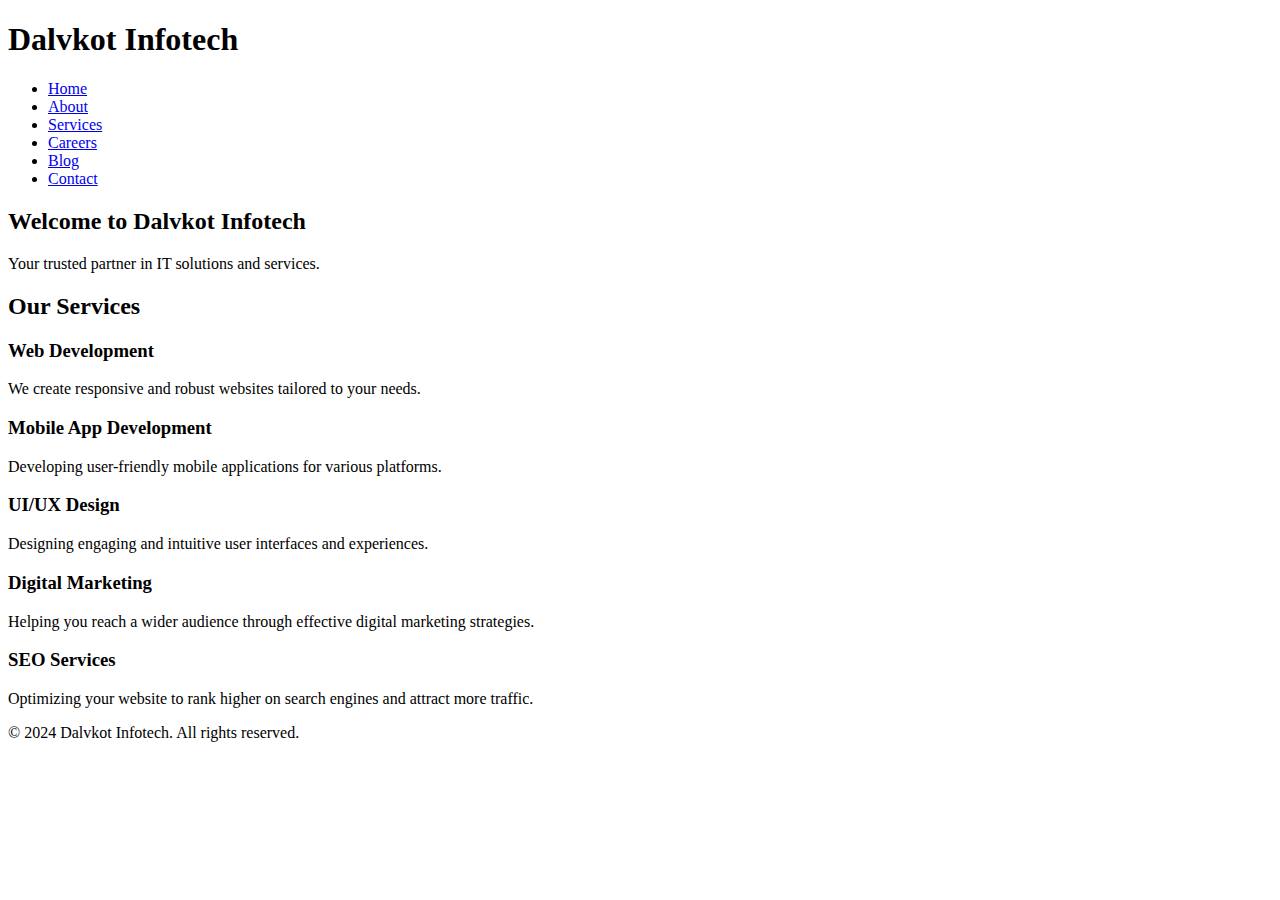
==== index.html @ 48eb6c8e "Create index.html" ====
<!DOCTYPE html>
<html lang="en">
<head>
    <meta charset="UTF-8">
    <meta name="viewport" content="width=device-width, initial-scale=1.0">
    <title>Home - Dalvkot Infotech</title>
    <link rel="stylesheet" href="styles.css">
</head>
<body>
    <header>
        <div class="container">
            <h1>Dalvkot Infotech</h1>
            <nav>
                <ul>
                    <li><a href="index.html">Home</a></li>
                    <li><a href="about.html">About</a></li>
                    <li><a href="services.html">Services</a></li>
                    <li><a href="careers.html">Careers</a></li>
                    <li><a href="blog.html">Blog</a></li>
                    <li><a href="contact.html">Contact</a></li>
                </ul>
            </nav>
        </div>
    </header>

    <section id="hero">
        <div class="container">
            <h2>Welcome to Dalvkot Infotech</h2>
            <p>Your trusted partner in IT solutions and services.</p>
        </div>
    </section>

    <section id="services">
        <div class="container">
            <h2>Our Services</h2>
            <div class="service">
                <h3>Web Development</h3>
                <p>We create responsive and robust websites tailored to your needs.</p>
            </div>
            <div class="service">
                <h3>Mobile App Development</h3>
                <p>Developing user-friendly mobile applications for various platforms.</p>
            </div>
            <div class="service">
                <h3>UI/UX Design</h3>
                <p>Designing engaging and intuitive user interfaces and experiences.</p>
            </div>
            <div class="service">
                <h3>Digital Marketing</h3>
                <p>Helping you reach a wider audience through effective digital marketing strategies.</p>
            </div>
            <div class="service">
                <h3>SEO Services</h3>
                <p>Optimizing your website to rank higher on search engines and attract more traffic.</p>
            </div>
        </div>
    </section>

    <footer>
        <div class="container">
            <p>&copy; 2024 Dalvkot Infotech. All rights reserved.</p>
        </div>
    </footer>
</body>
</html>
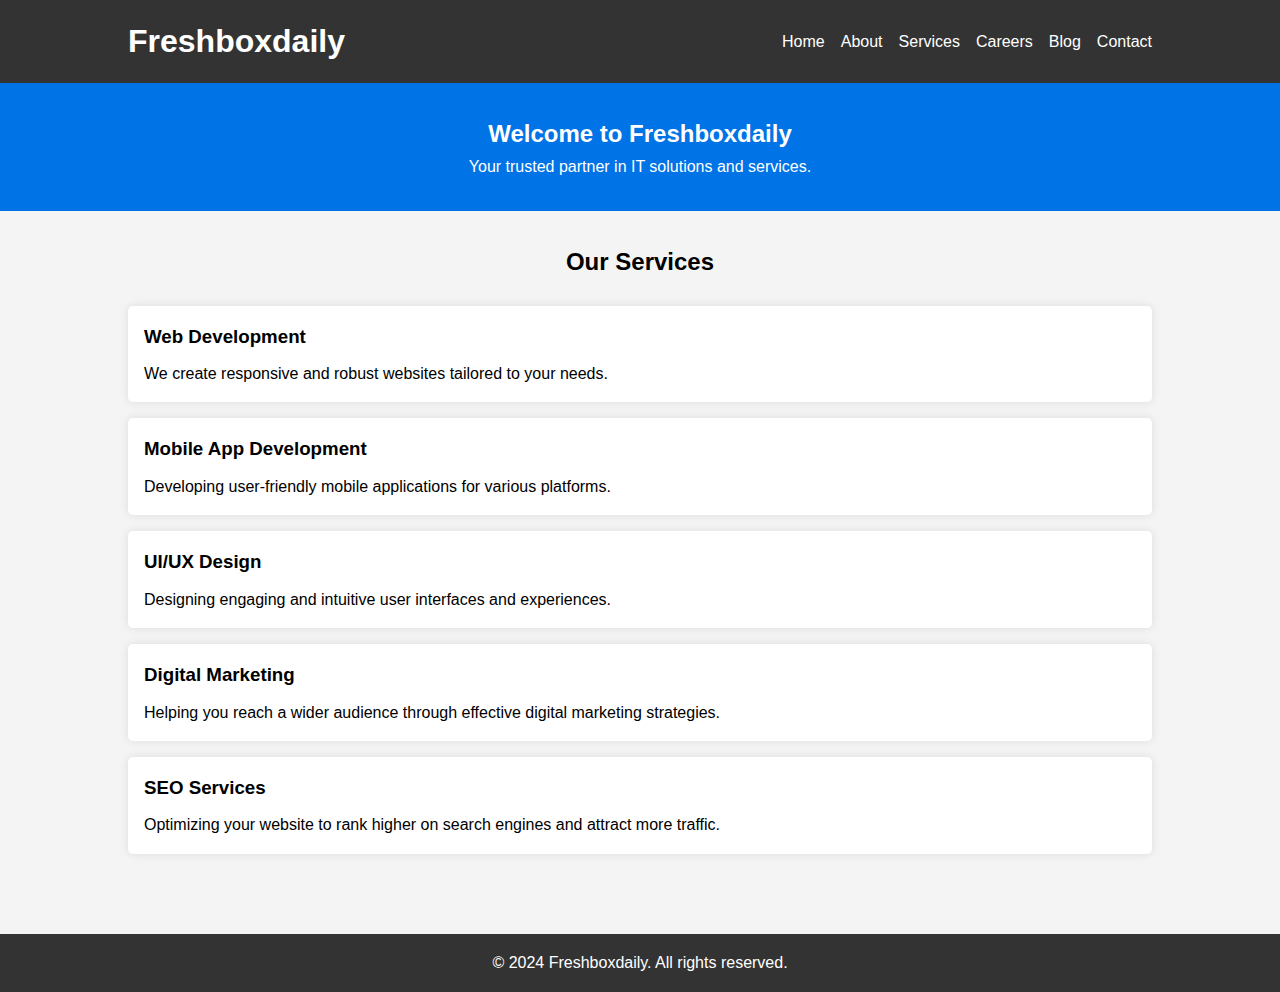
==== commit 6d3e27ca: "Update index.html" ====
--- a/index.html
+++ b/index.html
@@ -3,13 +3,13 @@
 <head>
     <meta charset="UTF-8">
     <meta name="viewport" content="width=device-width, initial-scale=1.0">
-    <title>Home - Dalvkot Infotech</title>
+    <title>Home - Freshboxdaily</title>
     <link rel="stylesheet" href="styles.css">
 </head>
 <body>
     <header>
         <div class="container">
-            <h1>Dalvkot Infotech</h1>
+            <h1>Freshboxdaily</h1>
             <nav>
                 <ul>
                     <li><a href="index.html">Home</a></li>
@@ -25,7 +25,7 @@
 
     <section id="hero">
         <div class="container">
-            <h2>Welcome to Dalvkot Infotech</h2>
+            <h2>Welcome to Freshboxdaily</h2>
             <p>Your trusted partner in IT solutions and services.</p>
         </div>
     </section>
@@ -58,7 +58,7 @@
 
     <footer>
         <div class="container">
-            <p>&copy; 2024 Dalvkot Infotech. All rights reserved.</p>
+            <p>&copy; 2024 Freshboxdaily. All rights reserved.</p>
         </div>
     </footer>
 </body>
--- a/styles.css
+++ b/styles.css
@@ -0,0 +1,106 @@
+* {
+    margin: 0;
+    padding: 0;
+    box-sizing: border-box;
+}
+
+body {
+    font-family: Arial, sans-serif;
+    line-height: 1.6;
+    background-color: #f4f4f4;
+}
+
+header {
+    background: #333;
+    color: #fff;
+    padding: 1em 0;
+}
+
+header .container {
+    display: flex;
+    justify-content: space-between;
+    align-items: center;
+}
+
+header h1 {
+    margin: 0;
+}
+
+header nav ul {
+    list-style: none;
+    display: flex;
+}
+
+header nav ul li {
+    margin-left: 1em;
+}
+
+header nav ul li a {
+    color: #fff;
+    text-decoration: none;
+}
+
+#hero {
+    background: #0073e6;
+    color: #fff;
+    padding: 2em 0;
+    text-align: center;
+}
+
+#services, #about, #careers, #blog, #contact {
+    padding: 2em 0;
+}
+
+.container {
+    width: 80%;
+    margin: 0 auto;
+}
+
+#services h2, #about h2, #careers h2, #blog h2, #contact h2 {
+    text-align: center;
+    margin-bottom: 1em;
+}
+
+.service, .post {
+    background: #fff;
+    padding: 1em;
+    margin: 1em 0;
+    border-radius: 5px;
+    box-shadow: 0 0 10px rgba(0, 0, 0, 0.1);
+}
+
+.service h3, .post h3 {
+    margin-bottom: 0.5em;
+}
+
+footer {
+    background: #333;
+    color: #fff;
+    text-align: center;
+    padding: 1em 0;
+    margin-top: 2em;
+}
+
+form label {
+    display: block;
+    margin: 1em 0 0.5em;
+}
+
+form input, form textarea {
+    width: 100%;
+    padding: 0.5em;
+    margin-bottom: 1em;
+}
+
+form button {
+    display: inline-block;
+    background: #333;
+    color: #fff;
+    padding: 0.7em 1.5em;
+    border: none;
+    cursor: pointer;
+}
+
+form button:hover {
+    background: #555;
+}
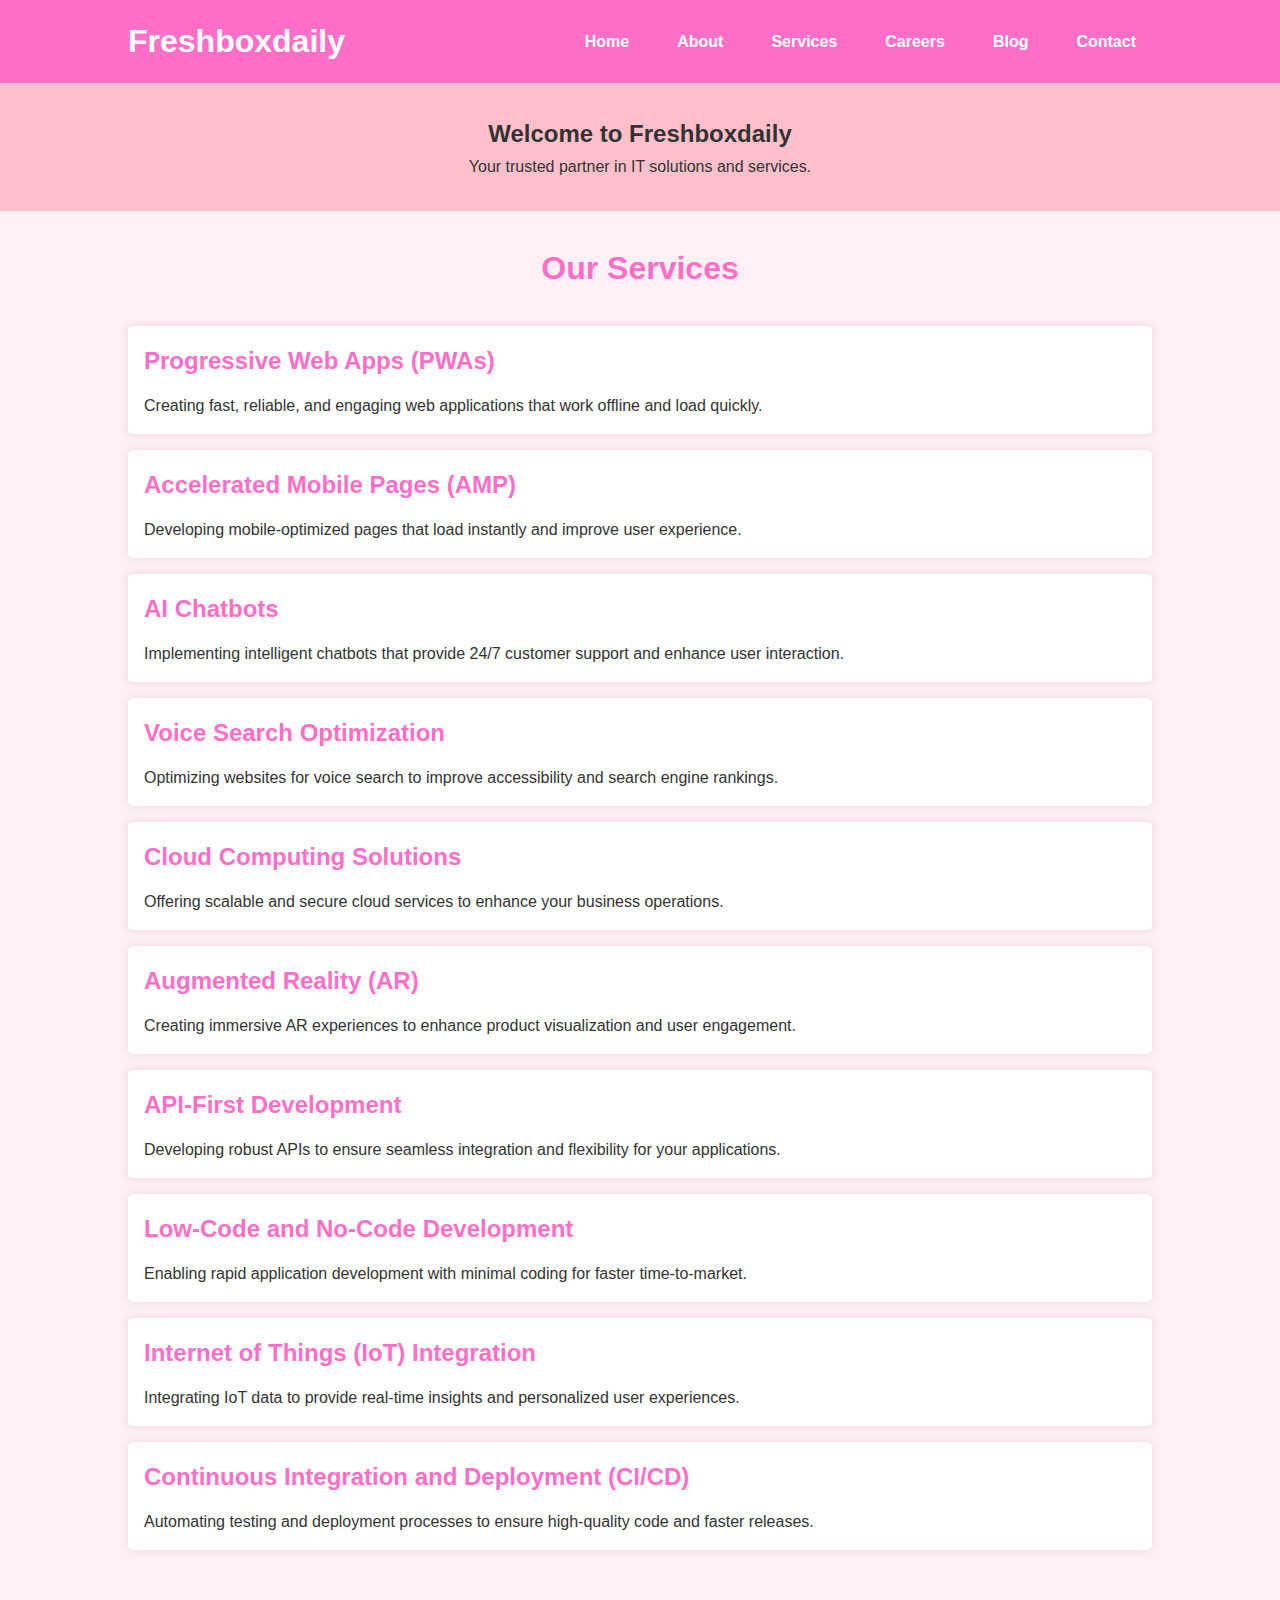
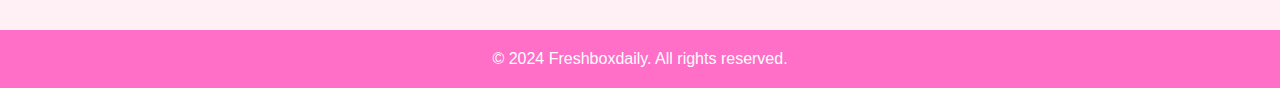
==== commit 1c01c99c: "Update index.html" ====
--- a/index.html
+++ b/index.html
@@ -34,24 +34,44 @@
         <div class="container">
             <h2>Our Services</h2>
             <div class="service">
-                <h3>Web Development</h3>
-                <p>We create responsive and robust websites tailored to your needs.</p>
+                <h3>Progressive Web Apps (PWAs)</h3>
+                <p>Creating fast, reliable, and engaging web applications that work offline and load quickly.</p>
             </div>
             <div class="service">
-                <h3>Mobile App Development</h3>
-                <p>Developing user-friendly mobile applications for various platforms.</p>
+                <h3>Accelerated Mobile Pages (AMP)</h3>
+                <p>Developing mobile-optimized pages that load instantly and improve user experience.</p>
             </div>
             <div class="service">
-                <h3>UI/UX Design</h3>
-                <p>Designing engaging and intuitive user interfaces and experiences.</p>
+                <h3>AI Chatbots</h3>
+                <p>Implementing intelligent chatbots that provide 24/7 customer support and enhance user interaction.</p>
             </div>
             <div class="service">
-                <h3>Digital Marketing</h3>
-                <p>Helping you reach a wider audience through effective digital marketing strategies.</p>
+                <h3>Voice Search Optimization</h3>
+                <p>Optimizing websites for voice search to improve accessibility and search engine rankings.</p>
             </div>
             <div class="service">
-                <h3>SEO Services</h3>
-                <p>Optimizing your website to rank higher on search engines and attract more traffic.</p>
+                <h3>Cloud Computing Solutions</h3>
+                <p>Offering scalable and secure cloud services to enhance your business operations.</p>
+            </div>
+            <div class="service">
+                <h3>Augmented Reality (AR)</h3>
+                <p>Creating immersive AR experiences to enhance product visualization and user engagement.</p>
+            </div>
+            <div class="service">
+                <h3>API-First Development</h3>
+                <p>Developing robust APIs to ensure seamless integration and flexibility for your applications.</p>
+            </div>
+            <div class="service">
+                <h3>Low-Code and No-Code Development</h3>
+                <p>Enabling rapid application development with minimal coding for faster time-to-market.</p>
+            </div>
+            <div class="service">
+                <h3>Internet of Things (IoT) Integration</h3>
+                <p>Integrating IoT data to provide real-time insights and personalized user experiences.</p>
+            </div>
+            <div class="service">
+                <h3>Continuous Integration and Deployment (CI/CD)</h3>
+                <p>Automating testing and deployment processes to ensure high-quality code and faster releases.</p>
             </div>
         </div>
     </section>
--- a/styles.css
+++ b/styles.css
@@ -7,13 +7,15 @@
 body {
     font-family: Arial, sans-serif;
     line-height: 1.6;
-    background-color: #f4f4f4;
+    background-color: #fff0f5; /* Light baby pink background */
+    color: #333;
 }
 
 header {
-    background: #333;
+    background: #ff6ec7; /* Baby pink */
     color: #fff;
     padding: 1em 0;
+    box-shadow: 0 2px 4px rgba(0, 0, 0, 0.1);
 }
 
 header .container {
@@ -24,6 +26,8 @@
 
 header h1 {
     margin: 0;
+    font-size: 2em;
+    font-weight: bold;
 }
 
 header nav ul {
@@ -38,13 +42,28 @@
 header nav ul li a {
     color: #fff;
     text-decoration: none;
+    font-weight: bold;
+    padding: 0.5em 1em;
+    border-radius: 5px;
+    transition: background 0.3s, color 0.3s;
+}
+
+header nav ul li a:hover {
+    background: #fff;
+    color: #ff6ec7; /* Baby pink */
 }
 
 #hero {
-    background: #0073e6;
-    color: #fff;
+    background: #ffc0cb; /* Light pink */
+    color: #333;
     padding: 2em 0;
     text-align: center;
+    transition: background 0.3s;
+}
+
+#hero:hover {
+    background: #ff6ec7; /* Baby pink */
+    color: #fff;
 }
 
 #services, #about, #careers, #blog, #contact {
@@ -59,6 +78,8 @@
 #services h2, #about h2, #careers h2, #blog h2, #contact h2 {
     text-align: center;
     margin-bottom: 1em;
+    color: #ff6ec7; /* Baby pink */
+    font-size: 2em;
 }
 
 .service, .post {
@@ -67,40 +88,79 @@
     margin: 1em 0;
     border-radius: 5px;
     box-shadow: 0 0 10px rgba(0, 0, 0, 0.1);
+    transition: transform 0.3s, box-shadow 0.3s;
+}
+
+.service:hover, .post:hover {
+    transform: translateY(-5px);
+    box-shadow: 0 0 20px rgba(0, 0, 0, 0.2);
 }
 
 .service h3, .post h3 {
     margin-bottom: 0.5em;
+    color: #ff6ec7; /* Baby pink */
+    font-size: 1.5em;
 }
 
 footer {
-    background: #333;
+    background: #ff6ec7; /* Baby pink */
     color: #fff;
     text-align: center;
     padding: 1em 0;
     margin-top: 2em;
 }
 
+footer p {
+    margin: 0;
+}
+
 form label {
     display: block;
     margin: 1em 0 0.5em;
+    color: #ff6ec7; /* Baby pink */
 }
 
 form input, form textarea {
     width: 100%;
     padding: 0.5em;
     margin-bottom: 1em;
+    border: 1px solid #ff6ec7; /* Baby pink */
+    border-radius: 5px;
+    background-color: #ffe4e1; /* Very light pink */
+    transition: border 0.3s, box-shadow 0.3s;
+}
+
+form input:focus, form textarea:focus {
+    border: 1px solid #ff6ec7; /* Baby pink */
+    box-shadow: 0 0 5px rgba(255, 110, 199, 0.5); /* Soft pink shadow */
 }
 
 form button {
     display: inline-block;
-    background: #333;
+    background: #ff6ec7; /* Baby pink */
     color: #fff;
     padding: 0.7em 1.5em;
     border: none;
     cursor: pointer;
+    border-radius: 5px;
+    transition: background 0.3s;
 }
 
 form button:hover {
-    background: #555;
+    background: #ff1493; /* Deep pink */
 }
+
+@media (max-width: 768px) {
+    header .container {
+        flex-direction: column;
+    }
+
+    header nav ul {
+        flex-direction: column;
+        align-items: center;
+    }
+
+    header nav ul li {
+        margin: 0.5em 0;
+    }
+}
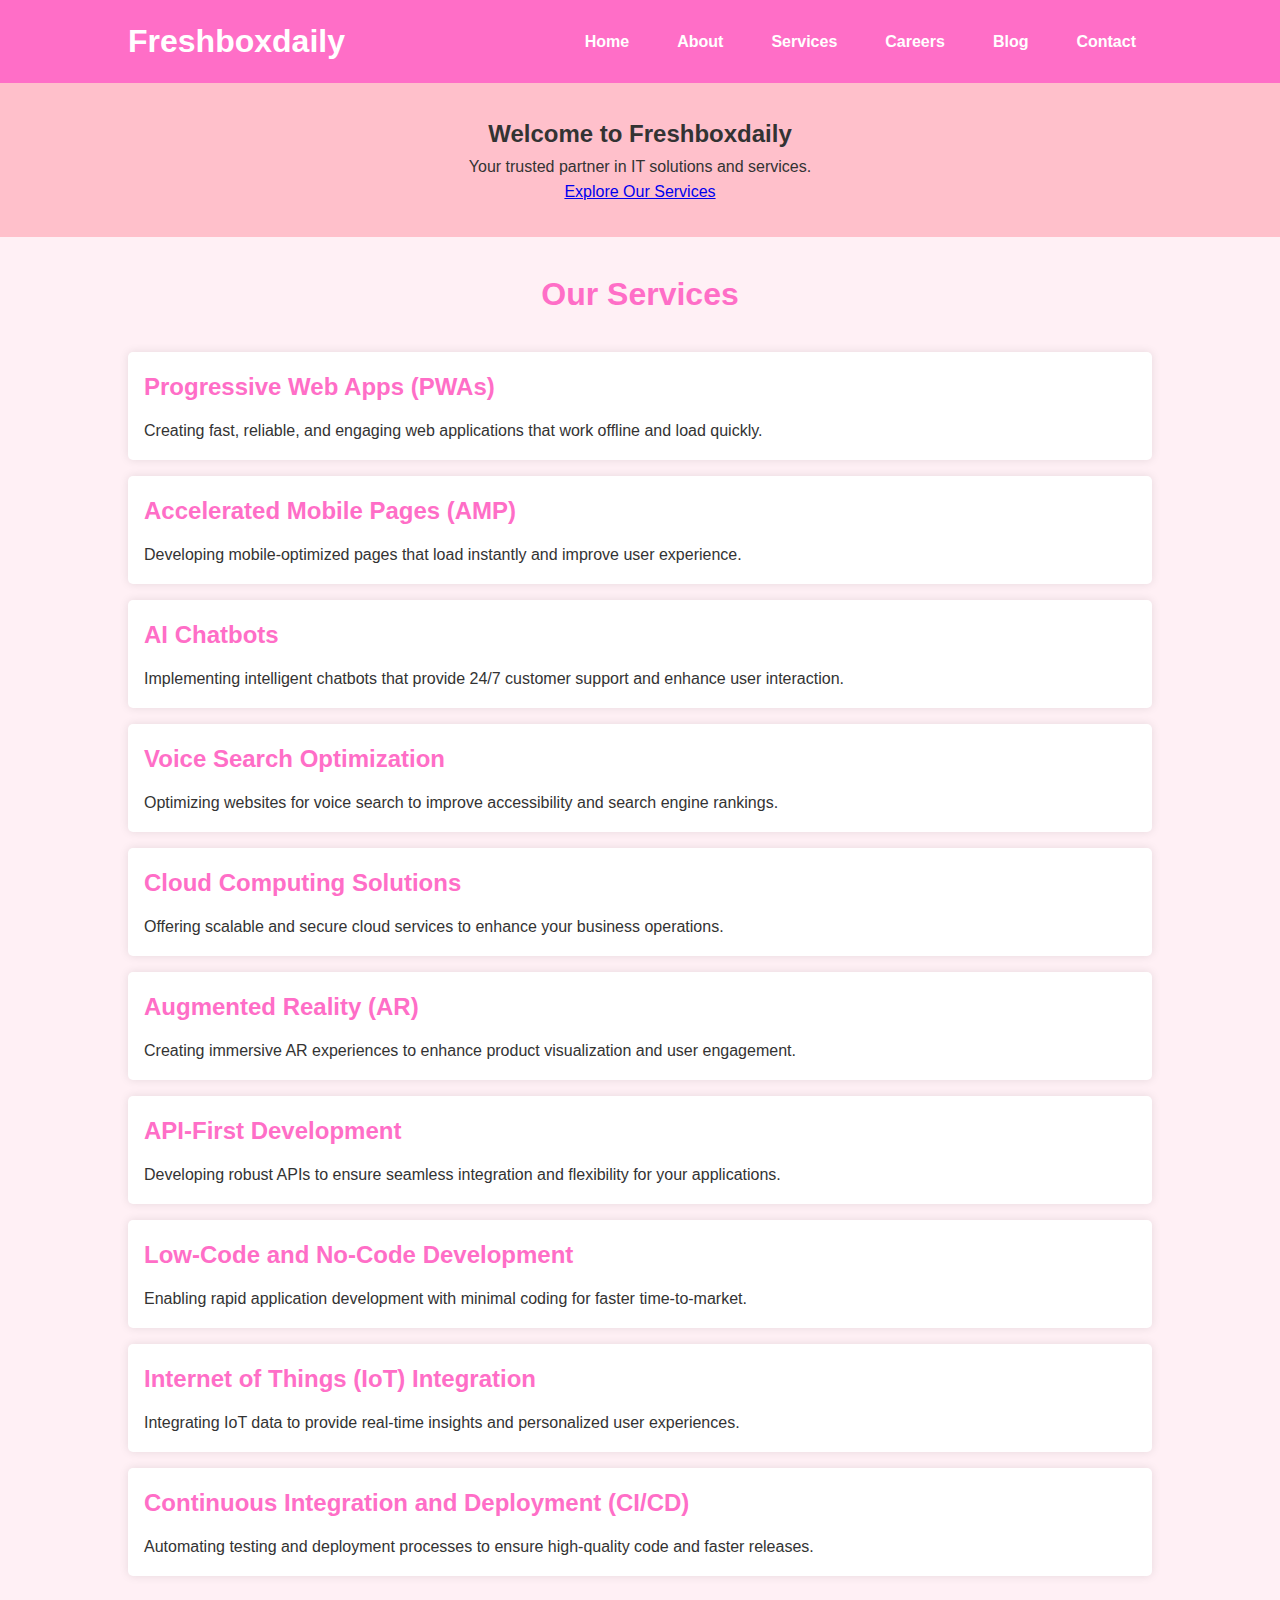
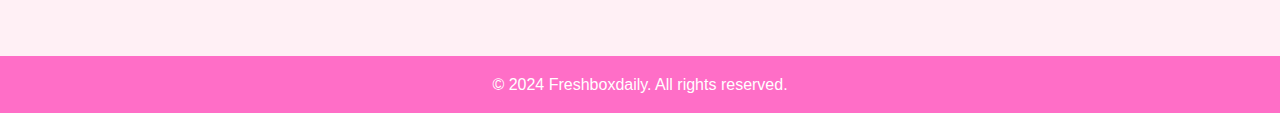
==== commit 8467a583: "Update index.html" ====
--- a/index.html
+++ b/index.html
@@ -27,6 +27,7 @@
         <div class="container">
             <h2>Welcome to Freshboxdaily</h2>
             <p>Your trusted partner in IT solutions and services.</p>
+            <a href="services.html" class="cta-button">Explore Our Services</a>
         </div>
     </section>
 
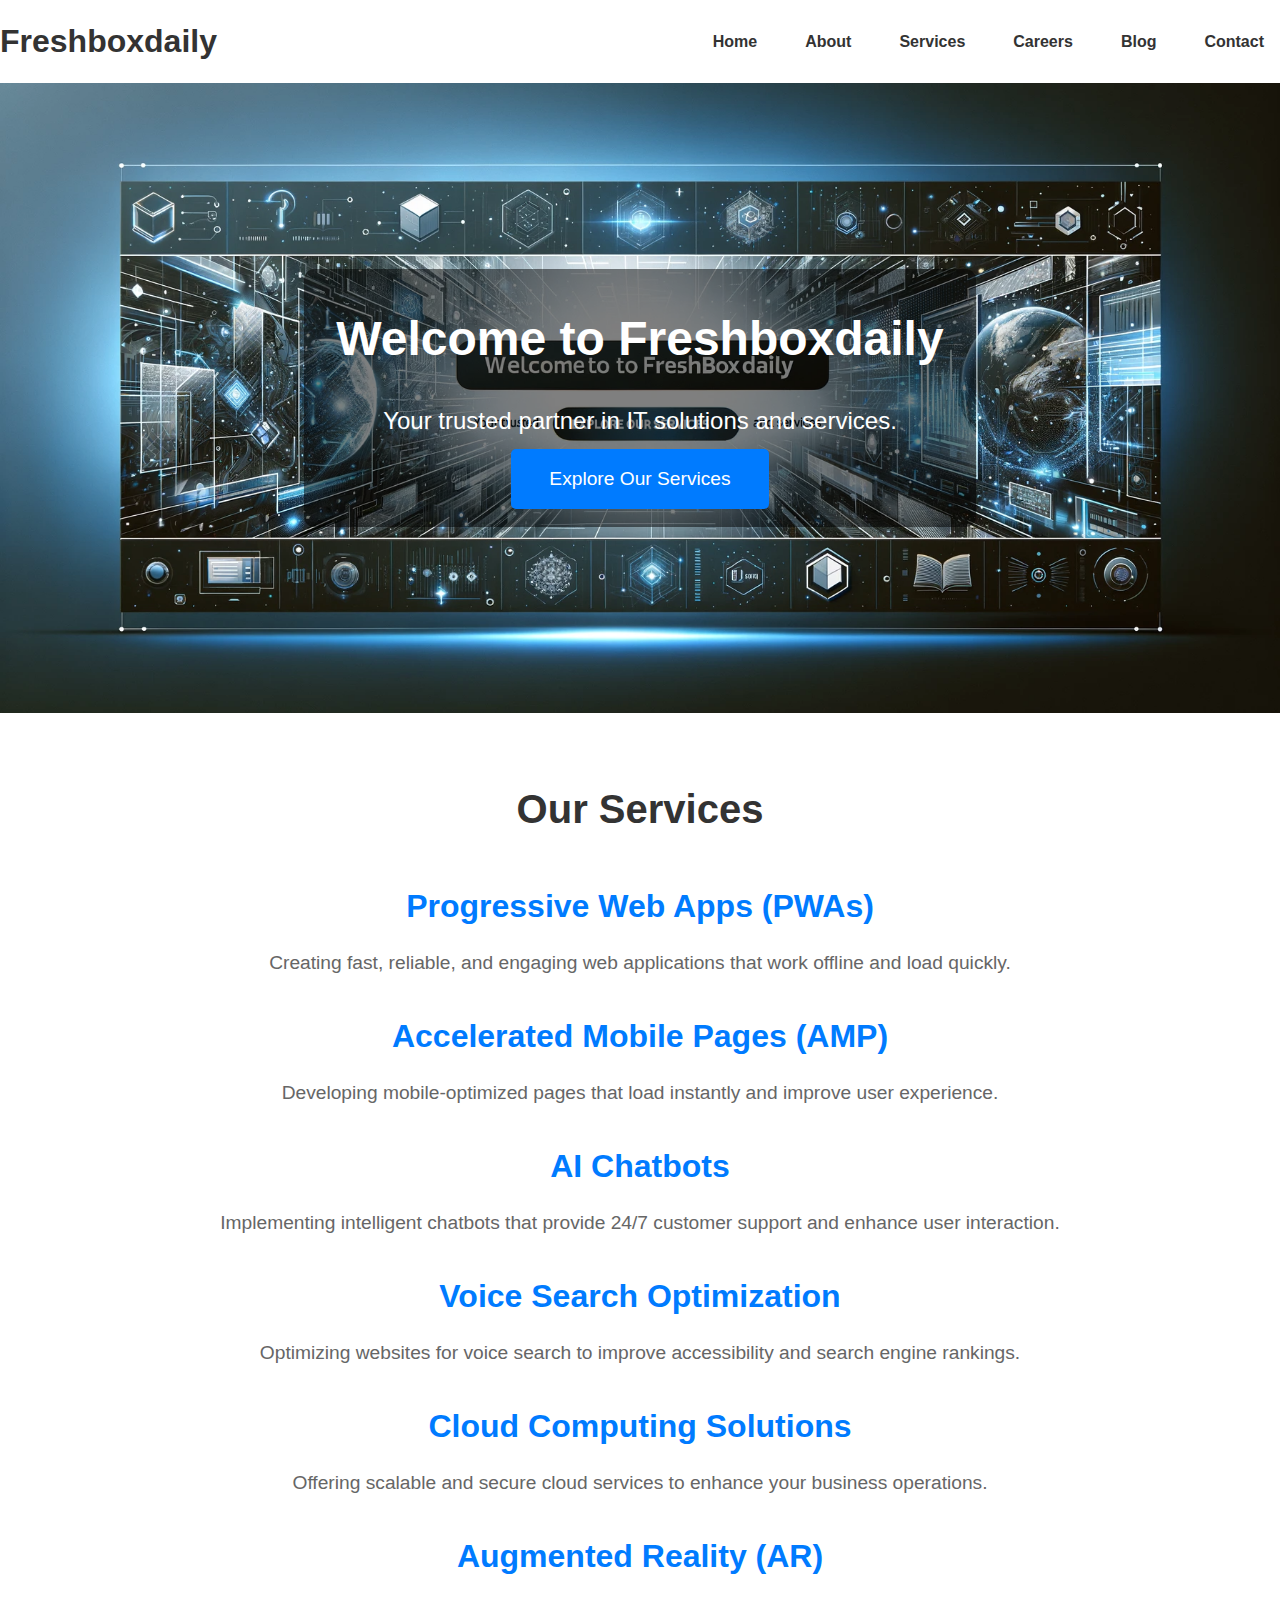
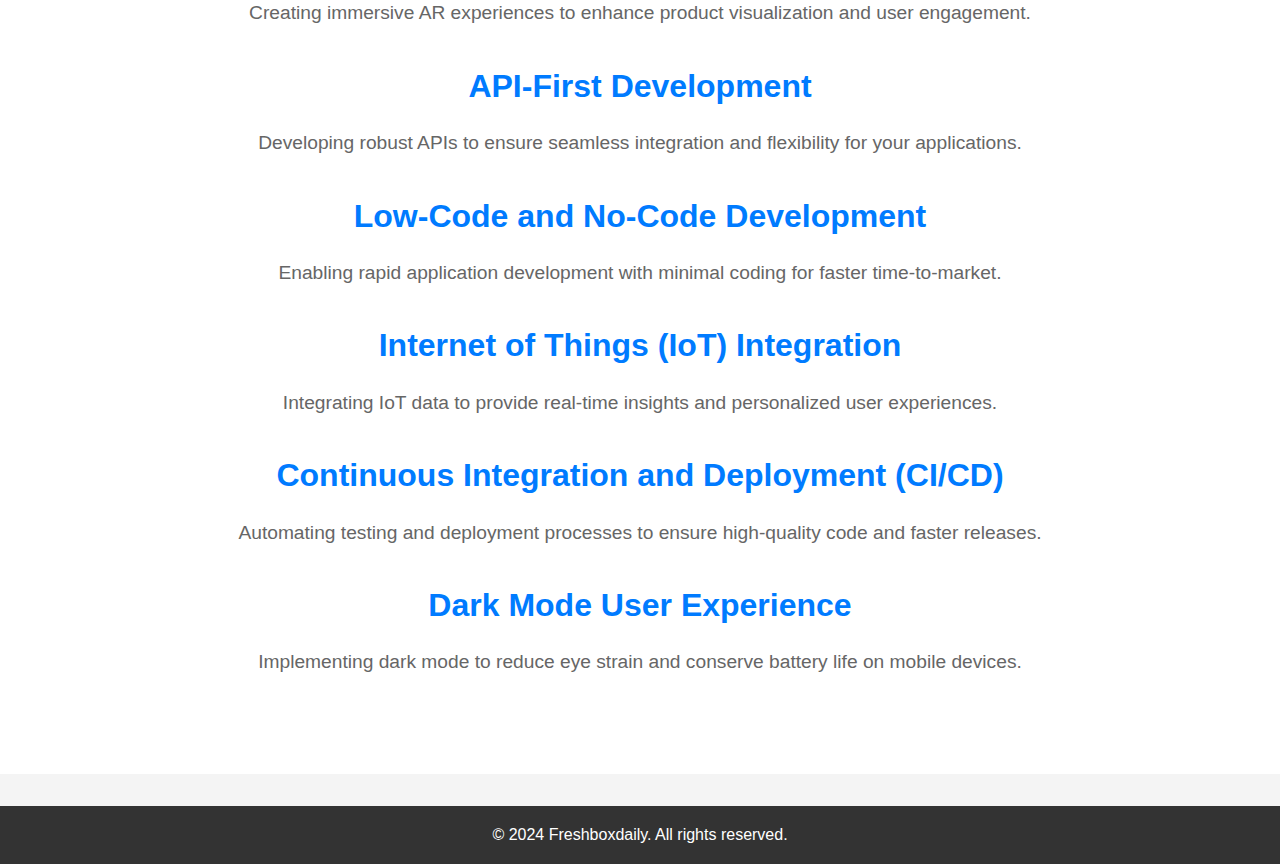
==== commit a6d57117: "Update index.html" ====
--- a/index.html
+++ b/index.html
@@ -24,7 +24,7 @@
     </header>
 
     <section id="hero">
-        <div class="container">
+        <div class="hero-content">
             <h2>Welcome to Freshboxdaily</h2>
             <p>Your trusted partner in IT solutions and services.</p>
             <a href="services.html" class="cta-button">Explore Our Services</a>
@@ -74,6 +74,10 @@
                 <h3>Continuous Integration and Deployment (CI/CD)</h3>
                 <p>Automating testing and deployment processes to ensure high-quality code and faster releases.</p>
             </div>
+            <div class="service">
+                <h3>Dark Mode User Experience</h3>
+                <p>Implementing dark mode to reduce eye strain and conserve battery life on mobile devices.</p>
+            </div>
         </div>
     </section>
 
--- a/styles.css
+++ b/styles.css
@@ -7,13 +7,13 @@
 body {
     font-family: Arial, sans-serif;
     line-height: 1.6;
-    background-color: #fff0f5; /* Light baby pink background */
+    background-color: #f4f4f4;
     color: #333;
 }
 
 header {
-    background: #ff6ec7; /* Baby pink */
-    color: #fff;
+    background: #fff;
+    color: #333;
     padding: 1em 0;
     box-shadow: 0 2px 4px rgba(0, 0, 0, 0.1);
 }
@@ -40,7 +40,7 @@
 }
 
 header nav ul li a {
-    color: #fff;
+    color: #333;
     text-decoration: none;
     font-weight: bold;
     padding: 0.5em 1em;
@@ -49,61 +49,82 @@
 }
 
 header nav ul li a:hover {
-    background: #fff;
-    color: #ff6ec7; /* Baby pink */
+    background: #007BFF;
+    color: #fff;
 }
 
 #hero {
-    background: #ffc0cb; /* Light pink */
-    color: #333;
-    padding: 2em 0;
+    background: url('heroimage.webp') no-repeat center center/cover;
+    height: 70vh;
+    display: flex;
+    align-items: center;
+    justify-content: center;
     text-align: center;
+    color: #fff;
+}
+
+.hero-content {
+    background: rgba(0, 0, 0, 0.5);
+    padding: 2em;
+    border-radius: 10px;
+}
+
+#hero h2 {
+    font-size: 3em;
+    margin-bottom: 0.5em;
+}
+
+#hero p {
+    font-size: 1.5em;
+    margin-bottom: 1em;
+}
+
+.cta-button {
+    background-color: #007BFF;
+    color: #fff;
+    padding: 1em 2em;
+    text-decoration: none;
+    font-size: 1.2em;
+    border-radius: 5px;
     transition: background 0.3s;
 }
 
-#hero:hover {
-    background: #ff6ec7; /* Baby pink */
-    color: #fff;
+.cta-button:hover {
+    background-color: #0056b3;
 }
 
-#services, #about, #careers, #blog, #contact {
-    padding: 2em 0;
+#services {
+    padding: 4em 0;
+    background: #fff;
 }
 
-.container {
-    width: 80%;
-    margin: 0 auto;
+#services .container {
+    text-align: center;
 }
 
-#services h2, #about h2, #careers h2, #blog h2, #contact h2 {
-    text-align: center;
+#services h2 {
+    font-size: 2.5em;
     margin-bottom: 1em;
-    color: #ff6ec7; /* Baby pink */
-    font-size: 2em;
+    color: #333;
 }
 
-.service, .post {
-    background: #fff;
-    padding: 1em;
-    margin: 1em 0;
-    border-radius: 5px;
-    box-shadow: 0 0 10px rgba(0, 0, 0, 0.1);
-    transition: transform 0.3s, box-shadow 0.3s;
+.service {
+    margin: 2em 0;
 }
 
-.service:hover, .post:hover {
-    transform: translateY(-5px);
-    box-shadow: 0 0 20px rgba(0, 0, 0, 0.2);
+.service h3 {
+    font-size: 2em;
+    margin-bottom: 0.5em;
+    color: #007BFF;
 }
 
-.service h3, .post h3 {
-    margin-bottom: 0.5em;
-    color: #ff6ec7; /* Baby pink */
-    font-size: 1.5em;
+.service p {
+    font-size: 1.2em;
+    color: #666;
 }
 
 footer {
-    background: #ff6ec7; /* Baby pink */
+    background: #333;
     color: #fff;
     text-align: center;
     padding: 1em 0;
@@ -113,54 +134,3 @@
 footer p {
     margin: 0;
 }
-
-form label {
-    display: block;
-    margin: 1em 0 0.5em;
-    color: #ff6ec7; /* Baby pink */
-}
-
-form input, form textarea {
-    width: 100%;
-    padding: 0.5em;
-    margin-bottom: 1em;
-    border: 1px solid #ff6ec7; /* Baby pink */
-    border-radius: 5px;
-    background-color: #ffe4e1; /* Very light pink */
-    transition: border 0.3s, box-shadow 0.3s;
-}
-
-form input:focus, form textarea:focus {
-    border: 1px solid #ff6ec7; /* Baby pink */
-    box-shadow: 0 0 5px rgba(255, 110, 199, 0.5); /* Soft pink shadow */
-}
-
-form button {
-    display: inline-block;
-    background: #ff6ec7; /* Baby pink */
-    color: #fff;
-    padding: 0.7em 1.5em;
-    border: none;
-    cursor: pointer;
-    border-radius: 5px;
-    transition: background 0.3s;
-}
-
-form button:hover {
-    background: #ff1493; /* Deep pink */
-}
-
-@media (max-width: 768px) {
-    header .container {
-        flex-direction: column;
-    }
-
-    header nav ul {
-        flex-direction: column;
-        align-items: center;
-    }
-
-    header nav ul li {
-        margin: 0.5em 0;
-    }
-}
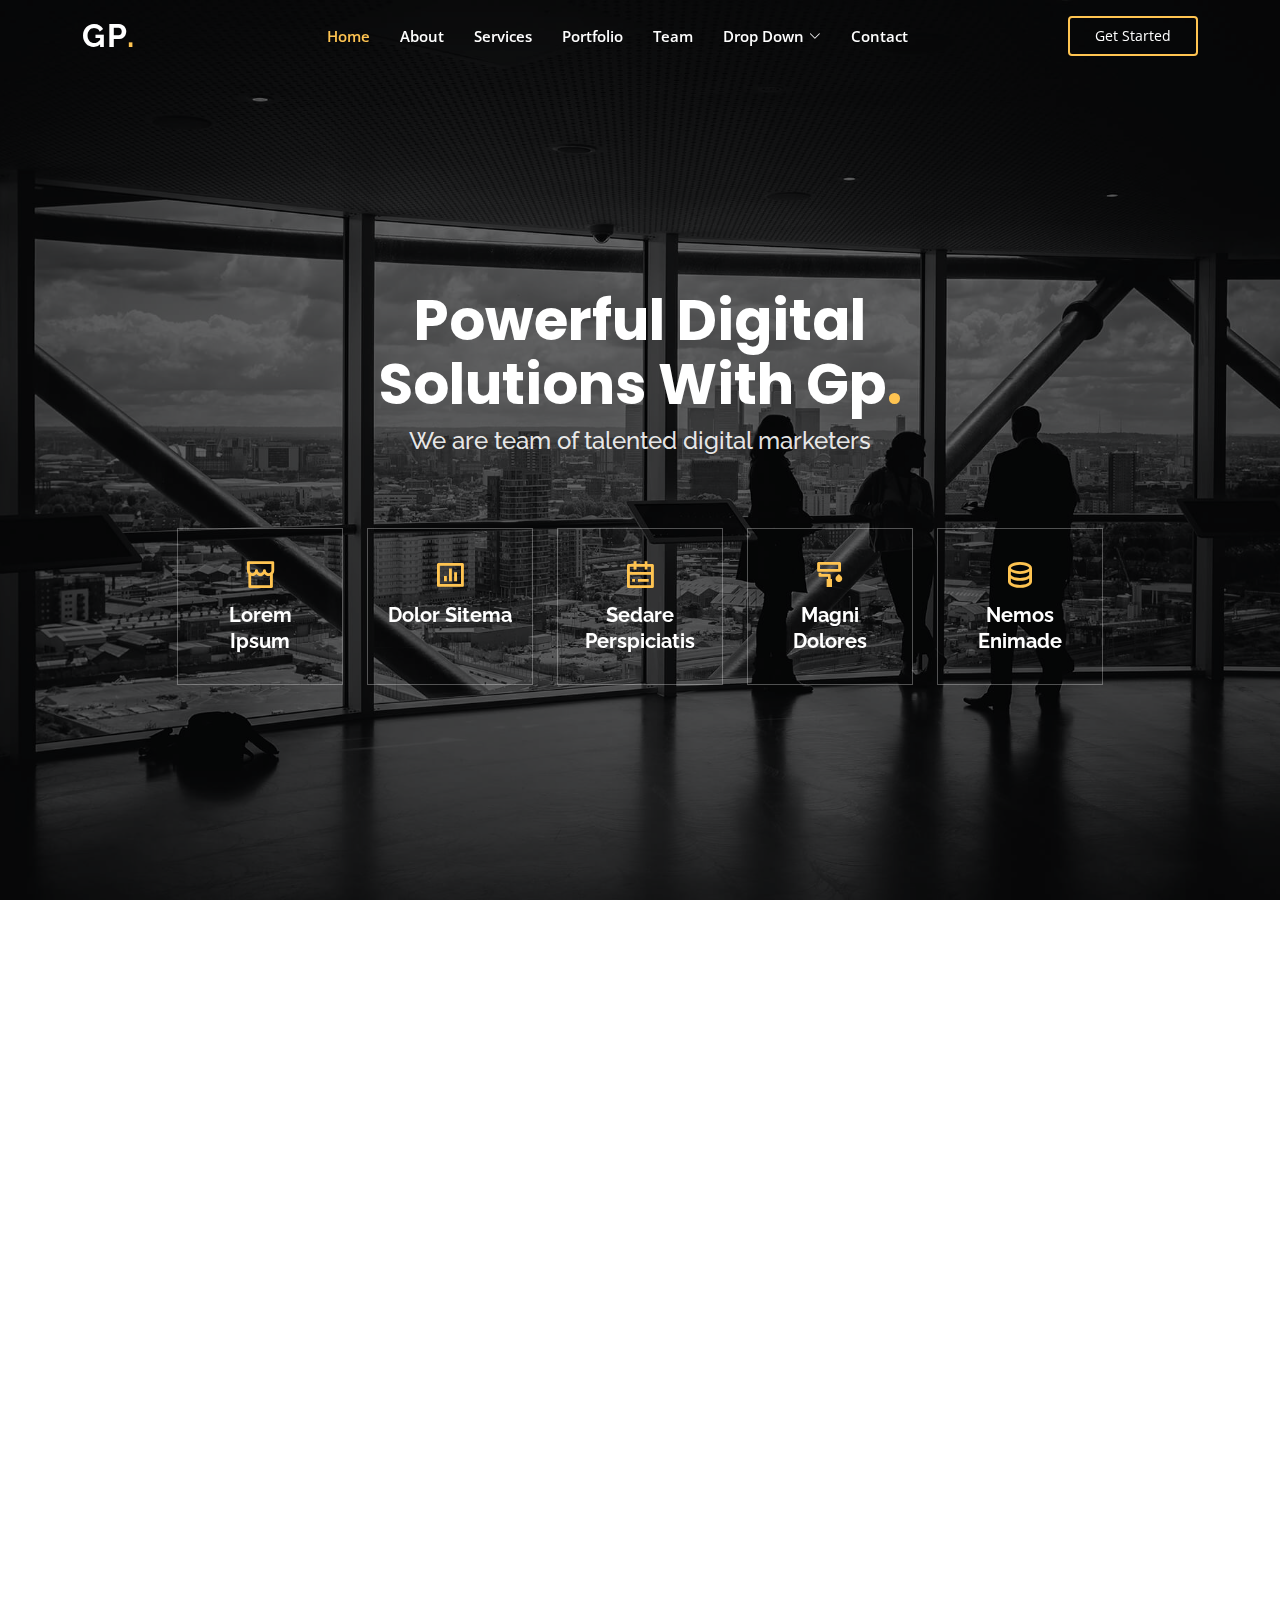
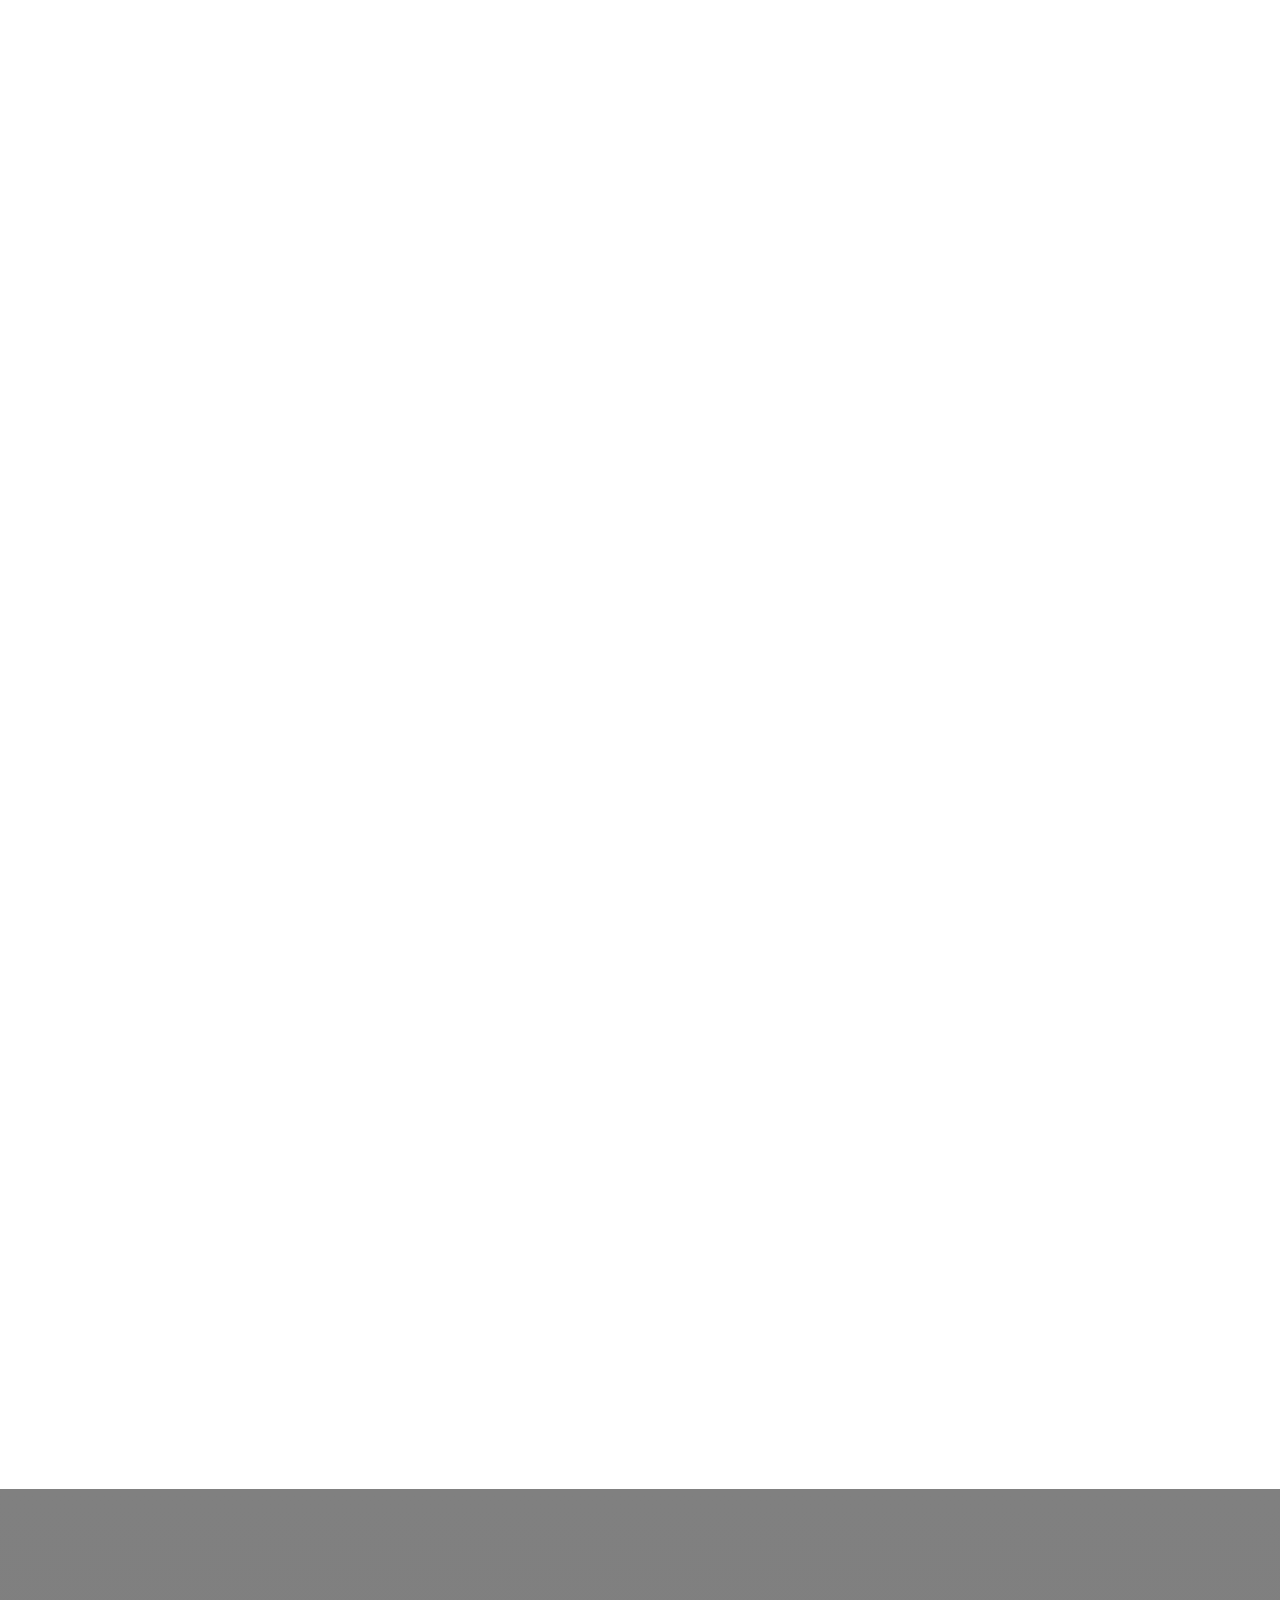
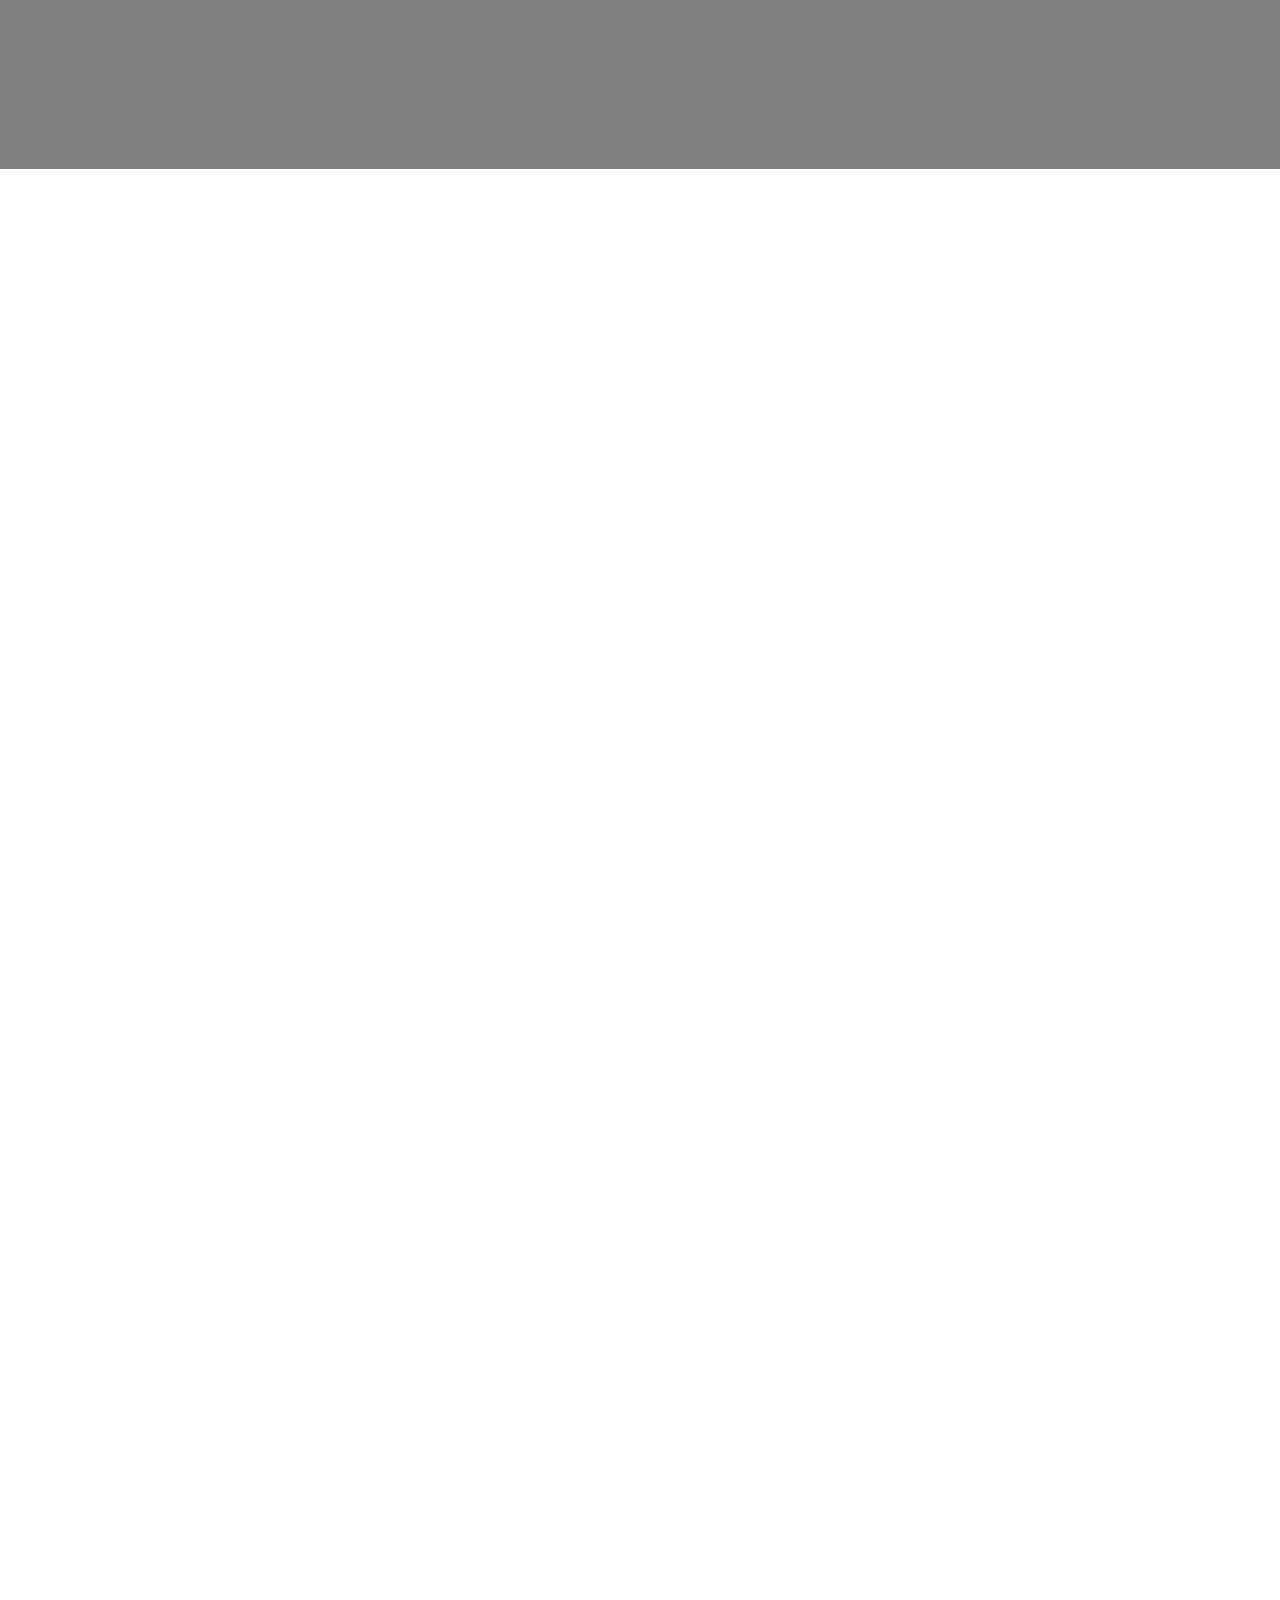
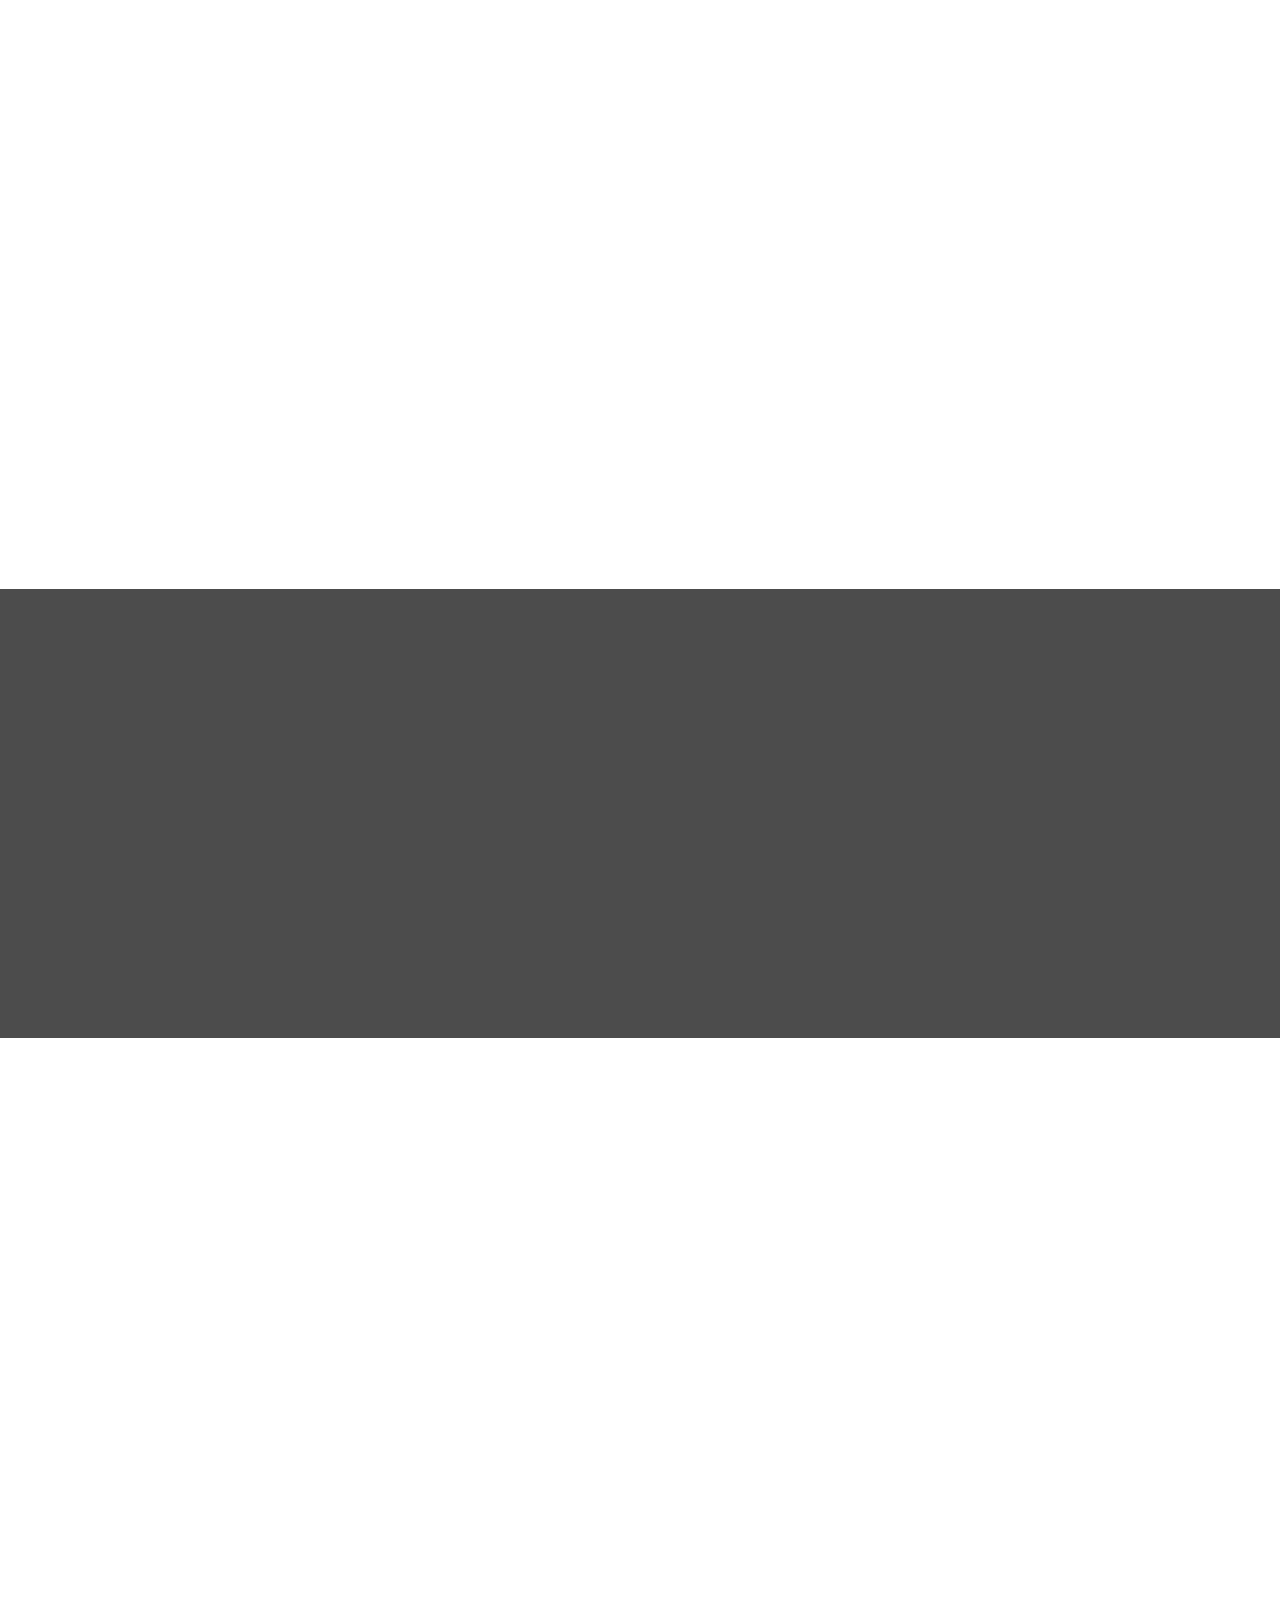
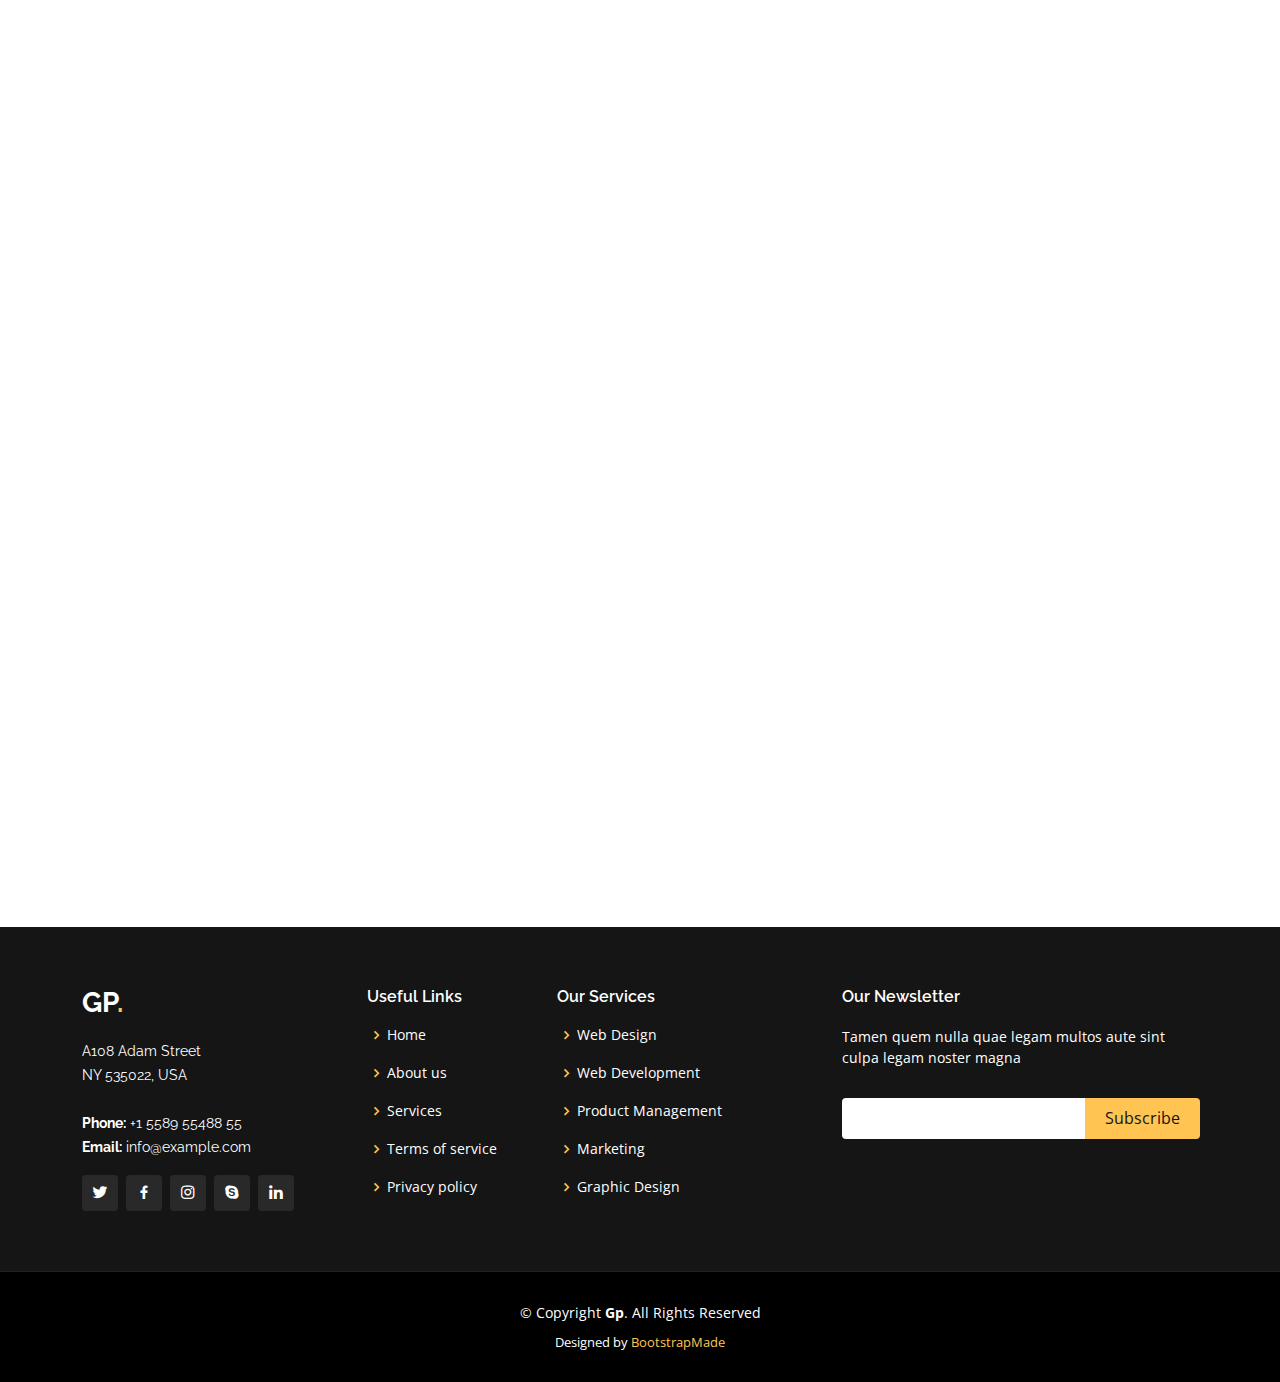
==== commit 63dee1f5: "site changes" ====
--- a/index.html
+++ b/index.html
@@ -1,90 +1,827 @@
-<!DOCTYPE html>
-<html lang="en">
-<head>
-    <meta charset="UTF-8">
-    <meta name="viewport" content="width=device-width, initial-scale=1.0">
-    <title>Home - Freshboxdaily</title>
-    <link rel="stylesheet" href="styles.css">
-</head>
-<body>
-    <header>
-        <div class="container">
-            <h1>Freshboxdaily</h1>
-            <nav>
-                <ul>
-                    <li><a href="index.html">Home</a></li>
-                    <li><a href="about.html">About</a></li>
-                    <li><a href="services.html">Services</a></li>
-                    <li><a href="careers.html">Careers</a></li>
-                    <li><a href="blog.html">Blog</a></li>
-                    <li><a href="contact.html">Contact</a></li>
-                </ul>
-            </nav>
-        </div>
-    </header>
-
-    <section id="hero">
-        <div class="hero-content">
-            <h2>Welcome to Freshboxdaily</h2>
-            <p>Your trusted partner in IT solutions and services.</p>
-            <a href="services.html" class="cta-button">Explore Our Services</a>
-        </div>
-    </section>
-
-    <section id="services">
-        <div class="container">
-            <h2>Our Services</h2>
-            <div class="service">
-                <h3>Progressive Web Apps (PWAs)</h3>
-                <p>Creating fast, reliable, and engaging web applications that work offline and load quickly.</p>
-            </div>
-            <div class="service">
-                <h3>Accelerated Mobile Pages (AMP)</h3>
-                <p>Developing mobile-optimized pages that load instantly and improve user experience.</p>
-            </div>
-            <div class="service">
-                <h3>AI Chatbots</h3>
-                <p>Implementing intelligent chatbots that provide 24/7 customer support and enhance user interaction.</p>
-            </div>
-            <div class="service">
-                <h3>Voice Search Optimization</h3>
-                <p>Optimizing websites for voice search to improve accessibility and search engine rankings.</p>
-            </div>
-            <div class="service">
-                <h3>Cloud Computing Solutions</h3>
-                <p>Offering scalable and secure cloud services to enhance your business operations.</p>
-            </div>
-            <div class="service">
-                <h3>Augmented Reality (AR)</h3>
-                <p>Creating immersive AR experiences to enhance product visualization and user engagement.</p>
-            </div>
-            <div class="service">
-                <h3>API-First Development</h3>
-                <p>Developing robust APIs to ensure seamless integration and flexibility for your applications.</p>
-            </div>
-            <div class="service">
-                <h3>Low-Code and No-Code Development</h3>
-                <p>Enabling rapid application development with minimal coding for faster time-to-market.</p>
-            </div>
-            <div class="service">
-                <h3>Internet of Things (IoT) Integration</h3>
-                <p>Integrating IoT data to provide real-time insights and personalized user experiences.</p>
-            </div>
-            <div class="service">
-                <h3>Continuous Integration and Deployment (CI/CD)</h3>
-                <p>Automating testing and deployment processes to ensure high-quality code and faster releases.</p>
-            </div>
-            <div class="service">
-                <h3>Dark Mode User Experience</h3>
-                <p>Implementing dark mode to reduce eye strain and conserve battery life on mobile devices.</p>
-            </div>
-        </div>
-    </section>
-
-    <footer>
-        <div class="container">
-            <p>&copy; 2024 Freshboxdaily. All rights reserved.</p>
-        </div>
-    </footer>
-</body>
-</html>
+<!DOCTYPE html>
+<html lang="en">
+
+<head>
+  <meta charset="utf-8">
+  <meta content="width=device-width, initial-scale=1.0" name="viewport">
+
+  <title>Gp Bootstrap Template - Index</title>
+  <meta content="" name="description">
+  <meta content="" name="keywords">
+
+  <!-- Favicons -->
+  <link href="assets/img/favicon.png" rel="icon">
+  <link href="assets/img/apple-touch-icon.png" rel="apple-touch-icon">
+
+  <!-- Google Fonts -->
+  <link href="https://fonts.googleapis.com/css?family=Open+Sans:300,300i,400,400i,600,600i,700,700i|Raleway:300,300i,400,400i,500,500i,600,600i,700,700i|Poppins:300,300i,400,400i,500,500i,600,600i,700,700i" rel="stylesheet">
+
+  <!-- Vendor CSS Files -->
+  <link href="assets/vendor/aos/aos.css" rel="stylesheet">
+  <link href="assets/vendor/bootstrap/css/bootstrap.min.css" rel="stylesheet">
+  <link href="assets/vendor/bootstrap-icons/bootstrap-icons.css" rel="stylesheet">
+  <link href="assets/vendor/boxicons/css/boxicons.min.css" rel="stylesheet">
+  <link href="assets/vendor/glightbox/css/glightbox.min.css" rel="stylesheet">
+  <link href="assets/vendor/remixicon/remixicon.css" rel="stylesheet">
+  <link href="assets/vendor/swiper/swiper-bundle.min.css" rel="stylesheet">
+
+  <!-- Template Main CSS File -->
+  <link href="assets/css/style.css" rel="stylesheet">
+
+  <!-- =======================================================
+  * Template Name: Gp
+  * Template URL: https://bootstrapmade.com/gp-free-multipurpose-html-bootstrap-template/
+  * Updated: Mar 17 2024 with Bootstrap v5.3.3
+  * Author: BootstrapMade.com
+  * License: https://bootstrapmade.com/license/
+  ======================================================== -->
+</head>
+
+<body>
+
+  <!-- ======= Header ======= -->
+  <header id="header" class="fixed-top ">
+    <div class="container d-flex align-items-center justify-content-lg-between">
+
+      <h1 class="logo me-auto me-lg-0"><a href="index.html">Gp<span>.</span></a></h1>
+      <!-- Uncomment below if you prefer to use an image logo -->
+      <!-- <a href="index.html" class="logo me-auto me-lg-0"><img src="assets/img/logo.png" alt="" class="img-fluid"></a>-->
+
+      <nav id="navbar" class="navbar order-last order-lg-0">
+        <ul>
+          <li><a class="nav-link scrollto active" href="#hero">Home</a></li>
+          <li><a class="nav-link scrollto" href="#about">About</a></li>
+          <li><a class="nav-link scrollto" href="#services">Services</a></li>
+          <li><a class="nav-link scrollto " href="#portfolio">Portfolio</a></li>
+          <li><a class="nav-link scrollto" href="#team">Team</a></li>
+          <li class="dropdown"><a href="#"><span>Drop Down</span> <i class="bi bi-chevron-down"></i></a>
+            <ul>
+              <li><a href="#">Drop Down 1</a></li>
+              <li class="dropdown"><a href="#"><span>Deep Drop Down</span> <i class="bi bi-chevron-right"></i></a>
+                <ul>
+                  <li><a href="#">Deep Drop Down 1</a></li>
+                  <li><a href="#">Deep Drop Down 2</a></li>
+                  <li><a href="#">Deep Drop Down 3</a></li>
+                  <li><a href="#">Deep Drop Down 4</a></li>
+                  <li><a href="#">Deep Drop Down 5</a></li>
+                </ul>
+              </li>
+              <li><a href="#">Drop Down 2</a></li>
+              <li><a href="#">Drop Down 3</a></li>
+              <li><a href="#">Drop Down 4</a></li>
+            </ul>
+          </li>
+          <li><a class="nav-link scrollto" href="#contact">Contact</a></li>
+        </ul>
+        <i class="bi bi-list mobile-nav-toggle"></i>
+      </nav><!-- .navbar -->
+
+      <a href="#about" class="get-started-btn scrollto">Get Started</a>
+
+    </div>
+  </header><!-- End Header -->
+
+  <!-- ======= Hero Section ======= -->
+  <section id="hero" class="d-flex align-items-center justify-content-center">
+    <div class="container" data-aos="fade-up">
+
+      <div class="row justify-content-center" data-aos="fade-up" data-aos-delay="150">
+        <div class="col-xl-6 col-lg-8">
+          <h1>Powerful Digital Solutions With Gp<span>.</span></h1>
+          <h2>We are team of talented digital marketers</h2>
+        </div>
+      </div>
+
+      <div class="row gy-4 mt-5 justify-content-center" data-aos="zoom-in" data-aos-delay="250">
+        <div class="col-xl-2 col-md-4">
+          <div class="icon-box">
+            <i class="ri-store-line"></i>
+            <h3><a href="">Lorem Ipsum</a></h3>
+          </div>
+        </div>
+        <div class="col-xl-2 col-md-4">
+          <div class="icon-box">
+            <i class="ri-bar-chart-box-line"></i>
+            <h3><a href="">Dolor Sitema</a></h3>
+          </div>
+        </div>
+        <div class="col-xl-2 col-md-4">
+          <div class="icon-box">
+            <i class="ri-calendar-todo-line"></i>
+            <h3><a href="">Sedare Perspiciatis</a></h3>
+          </div>
+        </div>
+        <div class="col-xl-2 col-md-4">
+          <div class="icon-box">
+            <i class="ri-paint-brush-line"></i>
+            <h3><a href="">Magni Dolores</a></h3>
+          </div>
+        </div>
+        <div class="col-xl-2 col-md-4">
+          <div class="icon-box">
+            <i class="ri-database-2-line"></i>
+            <h3><a href="">Nemos Enimade</a></h3>
+          </div>
+        </div>
+      </div>
+
+    </div>
+  </section><!-- End Hero -->
+
+  <main id="main">
+
+    <!-- ======= About Section ======= -->
+    <section id="about" class="about">
+      <div class="container" data-aos="fade-up">
+
+        <div class="row">
+          <div class="col-lg-6 order-1 order-lg-2" data-aos="fade-left" data-aos-delay="100">
+            <img src="assets/img/about.jpg" class="img-fluid" alt="">
+          </div>
+          <div class="col-lg-6 pt-4 pt-lg-0 order-2 order-lg-1 content" data-aos="fade-right" data-aos-delay="100">
+            <h3>Voluptatem dignissimos provident quasi corporis voluptates sit assumenda.</h3>
+            <p class="fst-italic">
+              Lorem ipsum dolor sit amet, consectetur adipiscing elit, sed do eiusmod tempor incididunt ut labore et dolore
+              magna aliqua.
+            </p>
+            <ul>
+              <li><i class="ri-check-double-line"></i> Ullamco laboris nisi ut aliquip ex ea commodo consequat.</li>
+              <li><i class="ri-check-double-line"></i> Duis aute irure dolor in reprehenderit in voluptate velit.</li>
+              <li><i class="ri-check-double-line"></i> Ullamco laboris nisi ut aliquip ex ea commodo consequat. Duis aute irure dolor in reprehenderit in voluptate trideta storacalaperda mastiro dolore eu fugiat nulla pariatur.</li>
+            </ul>
+            <p>
+              Ullamco laboris nisi ut aliquip ex ea commodo consequat. Duis aute irure dolor in reprehenderit in voluptate
+              velit esse cillum dolore eu fugiat nulla pariatur. Excepteur sint occaecat cupidatat non proident
+            </p>
+          </div>
+        </div>
+
+      </div>
+    </section><!-- End About Section -->
+
+    <!-- ======= Clients Section ======= -->
+    <section id="clients" class="clients">
+      <div class="container" data-aos="zoom-in">
+
+        <div class="clients-slider swiper">
+          <div class="swiper-wrapper align-items-center">
+            <div class="swiper-slide"><img src="assets/img/clients/client-1.png" class="img-fluid" alt=""></div>
+            <div class="swiper-slide"><img src="assets/img/clients/client-2.png" class="img-fluid" alt=""></div>
+            <div class="swiper-slide"><img src="assets/img/clients/client-3.png" class="img-fluid" alt=""></div>
+            <div class="swiper-slide"><img src="assets/img/clients/client-4.png" class="img-fluid" alt=""></div>
+            <div class="swiper-slide"><img src="assets/img/clients/client-5.png" class="img-fluid" alt=""></div>
+            <div class="swiper-slide"><img src="assets/img/clients/client-6.png" class="img-fluid" alt=""></div>
+            <div class="swiper-slide"><img src="assets/img/clients/client-7.png" class="img-fluid" alt=""></div>
+            <div class="swiper-slide"><img src="assets/img/clients/client-8.png" class="img-fluid" alt=""></div>
+          </div>
+          <div class="swiper-pagination"></div>
+        </div>
+
+      </div>
+    </section><!-- End Clients Section -->
+
+    <!-- ======= Features Section ======= -->
+    <section id="features" class="features">
+      <div class="container" data-aos="fade-up">
+
+        <div class="row">
+          <div class="image col-lg-6" style='background-image: url("assets/img/features.jpg");' data-aos="fade-right"></div>
+          <div class="col-lg-6" data-aos="fade-left" data-aos-delay="100">
+            <div class="icon-box mt-5 mt-lg-0" data-aos="zoom-in" data-aos-delay="150">
+              <i class="bx bx-receipt"></i>
+              <h4>Est labore ad</h4>
+              <p>Consequuntur sunt aut quasi enim aliquam quae harum pariatur laboris nisi ut aliquip</p>
+            </div>
+            <div class="icon-box mt-5" data-aos="zoom-in" data-aos-delay="150">
+              <i class="bx bx-cube-alt"></i>
+              <h4>Harum esse qui</h4>
+              <p>Excepteur sint occaecat cupidatat non proident, sunt in culpa qui officia deserunt</p>
+            </div>
+            <div class="icon-box mt-5" data-aos="zoom-in" data-aos-delay="150">
+              <i class="bx bx-images"></i>
+              <h4>Aut occaecati</h4>
+              <p>Aut suscipit aut cum nemo deleniti aut omnis. Doloribus ut maiores omnis facere</p>
+            </div>
+            <div class="icon-box mt-5" data-aos="zoom-in" data-aos-delay="150">
+              <i class="bx bx-shield"></i>
+              <h4>Beatae veritatis</h4>
+              <p>Expedita veritatis consequuntur nihil tempore laudantium vitae denat pacta</p>
+            </div>
+          </div>
+        </div>
+
+      </div>
+    </section><!-- End Features Section -->
+
+    <!-- ======= Services Section ======= -->
+    <section id="services" class="services">
+      <div class="container" data-aos="fade-up">
+
+        <div class="section-title">
+          <h2>Services</h2>
+          <p>Check our Services</p>
+        </div>
+
+        <div class="row">
+          <div class="col-lg-4 col-md-6 d-flex align-items-stretch" data-aos="zoom-in" data-aos-delay="100">
+            <div class="icon-box">
+              <div class="icon"><i class="bx bxl-dribbble"></i></div>
+              <h4><a href="">Lorem Ipsum</a></h4>
+              <p>Voluptatum deleniti atque corrupti quos dolores et quas molestias excepturi</p>
+            </div>
+          </div>
+
+          <div class="col-lg-4 col-md-6 d-flex align-items-stretch mt-4 mt-md-0" data-aos="zoom-in" data-aos-delay="200">
+            <div class="icon-box">
+              <div class="icon"><i class="bx bx-file"></i></div>
+              <h4><a href="">Sed ut perspiciatis</a></h4>
+              <p>Duis aute irure dolor in reprehenderit in voluptate velit esse cillum dolore</p>
+            </div>
+          </div>
+
+          <div class="col-lg-4 col-md-6 d-flex align-items-stretch mt-4 mt-lg-0" data-aos="zoom-in" data-aos-delay="300">
+            <div class="icon-box">
+              <div class="icon"><i class="bx bx-tachometer"></i></div>
+              <h4><a href="">Magni Dolores</a></h4>
+              <p>Excepteur sint occaecat cupidatat non proident, sunt in culpa qui officia</p>
+            </div>
+          </div>
+
+          <div class="col-lg-4 col-md-6 d-flex align-items-stretch mt-4" data-aos="zoom-in" data-aos-delay="100">
+            <div class="icon-box">
+              <div class="icon"><i class="bx bx-world"></i></div>
+              <h4><a href="">Nemo Enim</a></h4>
+              <p>At vero eos et accusamus et iusto odio dignissimos ducimus qui blanditiis</p>
+            </div>
+          </div>
+
+          <div class="col-lg-4 col-md-6 d-flex align-items-stretch mt-4" data-aos="zoom-in" data-aos-delay="200">
+            <div class="icon-box">
+              <div class="icon"><i class="bx bx-slideshow"></i></div>
+              <h4><a href="">Dele cardo</a></h4>
+              <p>Quis consequatur saepe eligendi voluptatem consequatur dolor consequuntur</p>
+            </div>
+          </div>
+
+          <div class="col-lg-4 col-md-6 d-flex align-items-stretch mt-4" data-aos="zoom-in" data-aos-delay="300">
+            <div class="icon-box">
+              <div class="icon"><i class="bx bx-arch"></i></div>
+              <h4><a href="">Divera don</a></h4>
+              <p>Modi nostrum vel laborum. Porro fugit error sit minus sapiente sit aspernatur</p>
+            </div>
+          </div>
+
+        </div>
+
+      </div>
+    </section><!-- End Services Section -->
+
+    <!-- ======= Cta Section ======= -->
+    <section id="cta" class="cta">
+      <div class="container" data-aos="zoom-in">
+
+        <div class="text-center">
+          <h3>Call To Action</h3>
+          <p> Duis aute irure dolor in reprehenderit in voluptate velit esse cillum dolore eu fugiat nulla pariatur. Excepteur sint occaecat cupidatat non proident, sunt in culpa qui officia deserunt mollit anim id est laborum.</p>
+          <a class="cta-btn" href="#">Call To Action</a>
+        </div>
+
+      </div>
+    </section><!-- End Cta Section -->
+
+    <!-- ======= Portfolio Section ======= -->
+    <section id="portfolio" class="portfolio">
+      <div class="container" data-aos="fade-up">
+
+        <div class="section-title">
+          <h2>Portfolio</h2>
+          <p>Check our Portfolio</p>
+        </div>
+
+        <div class="row" data-aos="fade-up" data-aos-delay="100">
+          <div class="col-lg-12 d-flex justify-content-center">
+            <ul id="portfolio-flters">
+              <li data-filter="*" class="filter-active">All</li>
+              <li data-filter=".filter-app">App</li>
+              <li data-filter=".filter-card">Card</li>
+              <li data-filter=".filter-web">Web</li>
+            </ul>
+          </div>
+        </div>
+
+        <div class="row portfolio-container" data-aos="fade-up" data-aos-delay="200">
+
+          <div class="col-lg-4 col-md-6 portfolio-item filter-app">
+            <div class="portfolio-wrap">
+              <img src="assets/img/portfolio/portfolio-1.jpg" class="img-fluid" alt="">
+              <div class="portfolio-info">
+                <h4>App 1</h4>
+                <p>App</p>
+                <div class="portfolio-links">
+                  <a href="assets/img/portfolio/portfolio-1.jpg" data-gallery="portfolioGallery" class="portfolio-lightbox" title="App 1"><i class="bx bx-plus"></i></a>
+                  <a href="portfolio-details.html" title="More Details"><i class="bx bx-link"></i></a>
+                </div>
+              </div>
+            </div>
+          </div>
+
+          <div class="col-lg-4 col-md-6 portfolio-item filter-web">
+            <div class="portfolio-wrap">
+              <img src="assets/img/portfolio/portfolio-2.jpg" class="img-fluid" alt="">
+              <div class="portfolio-info">
+                <h4>Web 3</h4>
+                <p>Web</p>
+                <div class="portfolio-links">
+                  <a href="assets/img/portfolio/portfolio-2.jpg" data-gallery="portfolioGallery" class="portfolio-lightbox" title="Web 3"><i class="bx bx-plus"></i></a>
+                  <a href="portfolio-details.html" title="More Details"><i class="bx bx-link"></i></a>
+                </div>
+              </div>
+            </div>
+          </div>
+
+          <div class="col-lg-4 col-md-6 portfolio-item filter-app">
+            <div class="portfolio-wrap">
+              <img src="assets/img/portfolio/portfolio-3.jpg" class="img-fluid" alt="">
+              <div class="portfolio-info">
+                <h4>App 2</h4>
+                <p>App</p>
+                <div class="portfolio-links">
+                  <a href="assets/img/portfolio/portfolio-3.jpg" data-gallery="portfolioGallery" class="portfolio-lightbox" title="App 2"><i class="bx bx-plus"></i></a>
+                  <a href="portfolio-details.html" title="More Details"><i class="bx bx-link"></i></a>
+                </div>
+              </div>
+            </div>
+          </div>
+
+          <div class="col-lg-4 col-md-6 portfolio-item filter-card">
+            <div class="portfolio-wrap">
+              <img src="assets/img/portfolio/portfolio-4.jpg" class="img-fluid" alt="">
+              <div class="portfolio-info">
+                <h4>Card 2</h4>
+                <p>Card</p>
+                <div class="portfolio-links">
+                  <a href="assets/img/portfolio/portfolio-4.jpg" data-gallery="portfolioGallery" class="portfolio-lightbox" title="Card 2"><i class="bx bx-plus"></i></a>
+                  <a href="portfolio-details.html" title="More Details"><i class="bx bx-link"></i></a>
+                </div>
+              </div>
+            </div>
+          </div>
+
+          <div class="col-lg-4 col-md-6 portfolio-item filter-web">
+            <div class="portfolio-wrap">
+              <img src="assets/img/portfolio/portfolio-5.jpg" class="img-fluid" alt="">
+              <div class="portfolio-info">
+                <h4>Web 2</h4>
+                <p>Web</p>
+                <div class="portfolio-links">
+                  <a href="assets/img/portfolio/portfolio-5.jpg" data-gallery="portfolioGallery" class="portfolio-lightbox" title="Web 2"><i class="bx bx-plus"></i></a>
+                  <a href="portfolio-details.html" title="More Details"><i class="bx bx-link"></i></a>
+                </div>
+              </div>
+            </div>
+          </div>
+
+          <div class="col-lg-4 col-md-6 portfolio-item filter-app">
+            <div class="portfolio-wrap">
+              <img src="assets/img/portfolio/portfolio-6.jpg" class="img-fluid" alt="">
+              <div class="portfolio-info">
+                <h4>App 3</h4>
+                <p>App</p>
+                <div class="portfolio-links">
+                  <a href="assets/img/portfolio/portfolio-6.jpg" data-gallery="portfolioGallery" class="portfolio-lightbox" title="App 3"><i class="bx bx-plus"></i></a>
+                  <a href="portfolio-details.html" title="More Details"><i class="bx bx-link"></i></a>
+                </div>
+              </div>
+            </div>
+          </div>
+
+          <div class="col-lg-4 col-md-6 portfolio-item filter-card">
+            <div class="portfolio-wrap">
+              <img src="assets/img/portfolio/portfolio-7.jpg" class="img-fluid" alt="">
+              <div class="portfolio-info">
+                <h4>Card 1</h4>
+                <p>Card</p>
+                <div class="portfolio-links">
+                  <a href="assets/img/portfolio/portfolio-7.jpg" data-gallery="portfolioGallery" class="portfolio-lightbox" title="Card 1"><i class="bx bx-plus"></i></a>
+                  <a href="portfolio-details.html" title="More Details"><i class="bx bx-link"></i></a>
+                </div>
+              </div>
+            </div>
+          </div>
+
+          <div class="col-lg-4 col-md-6 portfolio-item filter-card">
+            <div class="portfolio-wrap">
+              <img src="assets/img/portfolio/portfolio-8.jpg" class="img-fluid" alt="">
+              <div class="portfolio-info">
+                <h4>Card 3</h4>
+                <p>Card</p>
+                <div class="portfolio-links">
+                  <a href="assets/img/portfolio/portfolio-8.jpg" data-gallery="portfolioGallery" class="portfolio-lightbox" title="Card 3"><i class="bx bx-plus"></i></a>
+                  <a href="portfolio-details.html" title="More Details"><i class="bx bx-link"></i></a>
+                </div>
+              </div>
+            </div>
+          </div>
+
+          <div class="col-lg-4 col-md-6 portfolio-item filter-web">
+            <div class="portfolio-wrap">
+              <img src="assets/img/portfolio/portfolio-9.jpg" class="img-fluid" alt="">
+              <div class="portfolio-info">
+                <h4>Web 3</h4>
+                <p>Web</p>
+                <div class="portfolio-links">
+                  <a href="assets/img/portfolio/portfolio-9.jpg" data-gallery="portfolioGallery" class="portfolio-lightbox" title="Web 3"><i class="bx bx-plus"></i></a>
+                  <a href="portfolio-details.html" title="More Details"><i class="bx bx-link"></i></a>
+                </div>
+              </div>
+            </div>
+          </div>
+
+        </div>
+
+      </div>
+    </section><!-- End Portfolio Section -->
+
+    <!-- ======= Counts Section ======= -->
+    <section id="counts" class="counts">
+      <div class="container" data-aos="fade-up">
+
+        <div class="row no-gutters">
+          <div class="image col-xl-5 d-flex align-items-stretch justify-content-center justify-content-lg-start" data-aos="fade-right" data-aos-delay="100"></div>
+          <div class="col-xl-7 ps-4 ps-lg-5 pe-4 pe-lg-1 d-flex align-items-stretch" data-aos="fade-left" data-aos-delay="100">
+            <div class="content d-flex flex-column justify-content-center">
+              <h3>Voluptatem dignissimos provident quasi</h3>
+              <p>
+                Lorem ipsum dolor sit amet, consectetur adipiscing elit, sed do eiusmod tempor incididunt ut labore et dolore magna aliqua. Duis aute irure dolor in reprehenderit
+              </p>
+              <div class="row">
+                <div class="col-md-6 d-md-flex align-items-md-stretch">
+                  <div class="count-box">
+                    <i class="bi bi-emoji-smile"></i>
+                    <span data-purecounter-start="0" data-purecounter-end="65" data-purecounter-duration="2" class="purecounter"></span>
+                    <p><strong>Happy Clients</strong> consequuntur voluptas nostrum aliquid ipsam architecto ut.</p>
+                  </div>
+                </div>
+
+                <div class="col-md-6 d-md-flex align-items-md-stretch">
+                  <div class="count-box">
+                    <i class="bi bi-journal-richtext"></i>
+                    <span data-purecounter-start="0" data-purecounter-end="85" data-purecounter-duration="2" class="purecounter"></span>
+                    <p><strong>Projects</strong> adipisci atque cum quia aspernatur totam laudantium et quia dere tan</p>
+                  </div>
+                </div>
+
+                <div class="col-md-6 d-md-flex align-items-md-stretch">
+                  <div class="count-box">
+                    <i class="bi bi-clock"></i>
+                    <span data-purecounter-start="0" data-purecounter-end="35" data-purecounter-duration="4" class="purecounter"></span>
+                    <p><strong>Years of experience</strong> aut commodi quaerat modi aliquam nam ducimus aut voluptate non vel</p>
+                  </div>
+                </div>
+
+                <div class="col-md-6 d-md-flex align-items-md-stretch">
+                  <div class="count-box">
+                    <i class="bi bi-award"></i>
+                    <span data-purecounter-start="0" data-purecounter-end="20" data-purecounter-duration="4" class="purecounter"></span>
+                    <p><strong>Awards</strong> rerum asperiores dolor alias quo reprehenderit eum et nemo pad der</p>
+                  </div>
+                </div>
+              </div>
+            </div><!-- End .content-->
+          </div>
+        </div>
+
+      </div>
+    </section><!-- End Counts Section -->
+
+    <!-- ======= Testimonials Section ======= -->
+    <section id="testimonials" class="testimonials">
+      <div class="container" data-aos="zoom-in">
+
+        <div class="testimonials-slider swiper" data-aos="fade-up" data-aos-delay="100">
+          <div class="swiper-wrapper">
+
+            <div class="swiper-slide">
+              <div class="testimonial-item">
+                <img src="assets/img/testimonials/testimonials-1.jpg" class="testimonial-img" alt="">
+                <h3>Saul Goodman</h3>
+                <h4>Ceo &amp; Founder</h4>
+                <p>
+                  <i class="bx bxs-quote-alt-left quote-icon-left"></i>
+                  Proin iaculis purus consequat sem cure digni ssim donec porttitora entum suscipit rhoncus. Accusantium quam, ultricies eget id, aliquam eget nibh et. Maecen aliquam, risus at semper.
+                  <i class="bx bxs-quote-alt-right quote-icon-right"></i>
+                </p>
+              </div>
+            </div><!-- End testimonial item -->
+
+            <div class="swiper-slide">
+              <div class="testimonial-item">
+                <img src="assets/img/testimonials/testimonials-2.jpg" class="testimonial-img" alt="">
+                <h3>Sara Wilsson</h3>
+                <h4>Designer</h4>
+                <p>
+                  <i class="bx bxs-quote-alt-left quote-icon-left"></i>
+                  Export tempor illum tamen malis malis eram quae irure esse labore quem cillum quid cillum eram malis quorum velit fore eram velit sunt aliqua noster fugiat irure amet legam anim culpa.
+                  <i class="bx bxs-quote-alt-right quote-icon-right"></i>
+                </p>
+              </div>
+            </div><!-- End testimonial item -->
+
+            <div class="swiper-slide">
+              <div class="testimonial-item">
+                <img src="assets/img/testimonials/testimonials-3.jpg" class="testimonial-img" alt="">
+                <h3>Jena Karlis</h3>
+                <h4>Store Owner</h4>
+                <p>
+                  <i class="bx bxs-quote-alt-left quote-icon-left"></i>
+                  Enim nisi quem export duis labore cillum quae magna enim sint quorum nulla quem veniam duis minim tempor labore quem eram duis noster aute amet eram fore quis sint minim.
+                  <i class="bx bxs-quote-alt-right quote-icon-right"></i>
+                </p>
+              </div>
+            </div><!-- End testimonial item -->
+
+            <div class="swiper-slide">
+              <div class="testimonial-item">
+                <img src="assets/img/testimonials/testimonials-4.jpg" class="testimonial-img" alt="">
+                <h3>Matt Brandon</h3>
+                <h4>Freelancer</h4>
+                <p>
+                  <i class="bx bxs-quote-alt-left quote-icon-left"></i>
+                  Fugiat enim eram quae cillum dolore dolor amet nulla culpa multos export minim fugiat minim velit minim dolor enim duis veniam ipsum anim magna sunt elit fore quem dolore labore illum veniam.
+                  <i class="bx bxs-quote-alt-right quote-icon-right"></i>
+                </p>
+              </div>
+            </div><!-- End testimonial item -->
+
+            <div class="swiper-slide">
+              <div class="testimonial-item">
+                <img src="assets/img/testimonials/testimonials-5.jpg" class="testimonial-img" alt="">
+                <h3>John Larson</h3>
+                <h4>Entrepreneur</h4>
+                <p>
+                  <i class="bx bxs-quote-alt-left quote-icon-left"></i>
+                  Quis quorum aliqua sint quem legam fore sunt eram irure aliqua veniam tempor noster veniam enim culpa labore duis sunt culpa nulla illum cillum fugiat legam esse veniam culpa fore nisi cillum quid.
+                  <i class="bx bxs-quote-alt-right quote-icon-right"></i>
+                </p>
+              </div>
+            </div><!-- End testimonial item -->
+          </div>
+          <div class="swiper-pagination"></div>
+        </div>
+
+      </div>
+    </section><!-- End Testimonials Section -->
+
+    <!-- ======= Team Section ======= -->
+    <section id="team" class="team">
+      <div class="container" data-aos="fade-up">
+
+        <div class="section-title">
+          <h2>Team</h2>
+          <p>Check our Team</p>
+        </div>
+
+        <div class="row">
+
+          <div class="col-lg-3 col-md-6 d-flex align-items-stretch">
+            <div class="member" data-aos="fade-up" data-aos-delay="100">
+              <div class="member-img">
+                <img src="assets/img/team/team-1.jpg" class="img-fluid" alt="">
+                <div class="social">
+                  <a href=""><i class="bi bi-twitter"></i></a>
+                  <a href=""><i class="bi bi-facebook"></i></a>
+                  <a href=""><i class="bi bi-instagram"></i></a>
+                  <a href=""><i class="bi bi-linkedin"></i></a>
+                </div>
+              </div>
+              <div class="member-info">
+                <h4>Walter White</h4>
+                <span>Chief Executive Officer</span>
+              </div>
+            </div>
+          </div>
+
+          <div class="col-lg-3 col-md-6 d-flex align-items-stretch">
+            <div class="member" data-aos="fade-up" data-aos-delay="200">
+              <div class="member-img">
+                <img src="assets/img/team/team-2.jpg" class="img-fluid" alt="">
+                <div class="social">
+                  <a href=""><i class="bi bi-twitter"></i></a>
+                  <a href=""><i class="bi bi-facebook"></i></a>
+                  <a href=""><i class="bi bi-instagram"></i></a>
+                  <a href=""><i class="bi bi-linkedin"></i></a>
+                </div>
+              </div>
+              <div class="member-info">
+                <h4>Sarah Jhonson</h4>
+                <span>Product Manager</span>
+              </div>
+            </div>
+          </div>
+
+          <div class="col-lg-3 col-md-6 d-flex align-items-stretch">
+            <div class="member" data-aos="fade-up" data-aos-delay="300">
+              <div class="member-img">
+                <img src="assets/img/team/team-3.jpg" class="img-fluid" alt="">
+                <div class="social">
+                  <a href=""><i class="bi bi-twitter"></i></a>
+                  <a href=""><i class="bi bi-facebook"></i></a>
+                  <a href=""><i class="bi bi-instagram"></i></a>
+                  <a href=""><i class="bi bi-linkedin"></i></a>
+                </div>
+              </div>
+              <div class="member-info">
+                <h4>William Anderson</h4>
+                <span>CTO</span>
+              </div>
+            </div>
+          </div>
+
+          <div class="col-lg-3 col-md-6 d-flex align-items-stretch">
+            <div class="member" data-aos="fade-up" data-aos-delay="400">
+              <div class="member-img">
+                <img src="assets/img/team/team-4.jpg" class="img-fluid" alt="">
+                <div class="social">
+                  <a href=""><i class="bi bi-twitter"></i></a>
+                  <a href=""><i class="bi bi-facebook"></i></a>
+                  <a href=""><i class="bi bi-instagram"></i></a>
+                  <a href=""><i class="bi bi-linkedin"></i></a>
+                </div>
+              </div>
+              <div class="member-info">
+                <h4>Amanda Jepson</h4>
+                <span>Accountant</span>
+              </div>
+            </div>
+          </div>
+
+        </div>
+
+      </div>
+    </section><!-- End Team Section -->
+
+    <!-- ======= Contact Section ======= -->
+    <section id="contact" class="contact">
+      <div class="container" data-aos="fade-up">
+
+        <div class="section-title">
+          <h2>Contact</h2>
+          <p>Contact Us</p>
+        </div>
+
+        <div>
+          <iframe style="border:0; width: 100%; height: 270px;" src="https://www.google.com/maps/embed?pb=!1m14!1m8!1m3!1d12097.433213460943!2d-74.0062269!3d40.7101282!3m2!1i1024!2i768!4f13.1!3m3!1m2!1s0x0%3A0xb89d1fe6bc499443!2sDowntown+Conference+Center!5e0!3m2!1smk!2sbg!4v1539943755621" frameborder="0" allowfullscreen></iframe>
+        </div>
+
+        <div class="row mt-5">
+
+          <div class="col-lg-4">
+            <div class="info">
+              <div class="address">
+                <i class="bi bi-geo-alt"></i>
+                <h4>Location:</h4>
+                <p>A108 Adam Street, New York, NY 535022</p>
+              </div>
+
+              <div class="email">
+                <i class="bi bi-envelope"></i>
+                <h4>Email:</h4>
+                <p>info@example.com</p>
+              </div>
+
+              <div class="phone">
+                <i class="bi bi-phone"></i>
+                <h4>Call:</h4>
+                <p>+1 5589 55488 55s</p>
+              </div>
+
+            </div>
+
+          </div>
+
+          <div class="col-lg-8 mt-5 mt-lg-0">
+
+            <form action="forms/contact.php" method="post" role="form" class="php-email-form">
+              <div class="row">
+                <div class="col-md-6 form-group">
+                  <input type="text" name="name" class="form-control" id="name" placeholder="Your Name" required>
+                </div>
+                <div class="col-md-6 form-group mt-3 mt-md-0">
+                  <input type="email" class="form-control" name="email" id="email" placeholder="Your Email" required>
+                </div>
+              </div>
+              <div class="form-group mt-3">
+                <input type="text" class="form-control" name="subject" id="subject" placeholder="Subject" required>
+              </div>
+              <div class="form-group mt-3">
+                <textarea class="form-control" name="message" rows="5" placeholder="Message" required></textarea>
+              </div>
+              <div class="my-3">
+                <div class="loading">Loading</div>
+                <div class="error-message"></div>
+                <div class="sent-message">Your message has been sent. Thank you!</div>
+              </div>
+              <div class="text-center"><button type="submit">Send Message</button></div>
+            </form>
+
+          </div>
+
+        </div>
+
+      </div>
+    </section><!-- End Contact Section -->
+
+  </main><!-- End #main -->
+
+  <!-- ======= Footer ======= -->
+  <footer id="footer">
+    <div class="footer-top">
+      <div class="container">
+        <div class="row">
+
+          <div class="col-lg-3 col-md-6">
+            <div class="footer-info">
+              <h3>Gp<span>.</span></h3>
+              <p>
+                A108 Adam Street <br>
+                NY 535022, USA<br><br>
+                <strong>Phone:</strong> +1 5589 55488 55<br>
+                <strong>Email:</strong> info@example.com<br>
+              </p>
+              <div class="social-links mt-3">
+                <a href="#" class="twitter"><i class="bx bxl-twitter"></i></a>
+                <a href="#" class="facebook"><i class="bx bxl-facebook"></i></a>
+                <a href="#" class="instagram"><i class="bx bxl-instagram"></i></a>
+                <a href="#" class="google-plus"><i class="bx bxl-skype"></i></a>
+                <a href="#" class="linkedin"><i class="bx bxl-linkedin"></i></a>
+              </div>
+            </div>
+          </div>
+
+          <div class="col-lg-2 col-md-6 footer-links">
+            <h4>Useful Links</h4>
+            <ul>
+              <li><i class="bx bx-chevron-right"></i> <a href="#">Home</a></li>
+              <li><i class="bx bx-chevron-right"></i> <a href="#">About us</a></li>
+              <li><i class="bx bx-chevron-right"></i> <a href="#">Services</a></li>
+              <li><i class="bx bx-chevron-right"></i> <a href="#">Terms of service</a></li>
+              <li><i class="bx bx-chevron-right"></i> <a href="#">Privacy policy</a></li>
+            </ul>
+          </div>
+
+          <div class="col-lg-3 col-md-6 footer-links">
+            <h4>Our Services</h4>
+            <ul>
+              <li><i class="bx bx-chevron-right"></i> <a href="#">Web Design</a></li>
+              <li><i class="bx bx-chevron-right"></i> <a href="#">Web Development</a></li>
+              <li><i class="bx bx-chevron-right"></i> <a href="#">Product Management</a></li>
+              <li><i class="bx bx-chevron-right"></i> <a href="#">Marketing</a></li>
+              <li><i class="bx bx-chevron-right"></i> <a href="#">Graphic Design</a></li>
+            </ul>
+          </div>
+
+          <div class="col-lg-4 col-md-6 footer-newsletter">
+            <h4>Our Newsletter</h4>
+            <p>Tamen quem nulla quae legam multos aute sint culpa legam noster magna</p>
+            <form action="" method="post">
+              <input type="email" name="email"><input type="submit" value="Subscribe">
+            </form>
+
+          </div>
+
+        </div>
+      </div>
+    </div>
+
+    <div class="container">
+      <div class="copyright">
+        &copy; Copyright <strong><span>Gp</span></strong>. All Rights Reserved
+      </div>
+      <div class="credits">
+        <!-- All the links in the footer should remain intact. -->
+        <!-- You can delete the links only if you purchased the pro version. -->
+        <!-- Licensing information: https://bootstrapmade.com/license/ -->
+        <!-- Purchase the pro version with working PHP/AJAX contact form: https://bootstrapmade.com/gp-free-multipurpose-html-bootstrap-template/ -->
+        Designed by <a href="https://bootstrapmade.com/">BootstrapMade</a>
+      </div>
+    </div>
+  </footer><!-- End Footer -->
+
+  <div id="preloader"></div>
+  <a href="#" class="back-to-top d-flex align-items-center justify-content-center"><i class="bi bi-arrow-up-short"></i></a>
+
+  <!-- Vendor JS Files -->
+  <script src="assets/vendor/purecounter/purecounter_vanilla.js"></script>
+  <script src="assets/vendor/aos/aos.js"></script>
+  <script src="assets/vendor/bootstrap/js/bootstrap.bundle.min.js"></script>
+  <script src="assets/vendor/glightbox/js/glightbox.min.js"></script>
+  <script src="assets/vendor/isotope-layout/isotope.pkgd.min.js"></script>
+  <script src="assets/vendor/swiper/swiper-bundle.min.js"></script>
+  <script src="assets/vendor/php-email-form/validate.js"></script>
+
+  <!-- Template Main JS File -->
+  <script src="assets/js/main.js"></script>
+
+</body>
+
+</html>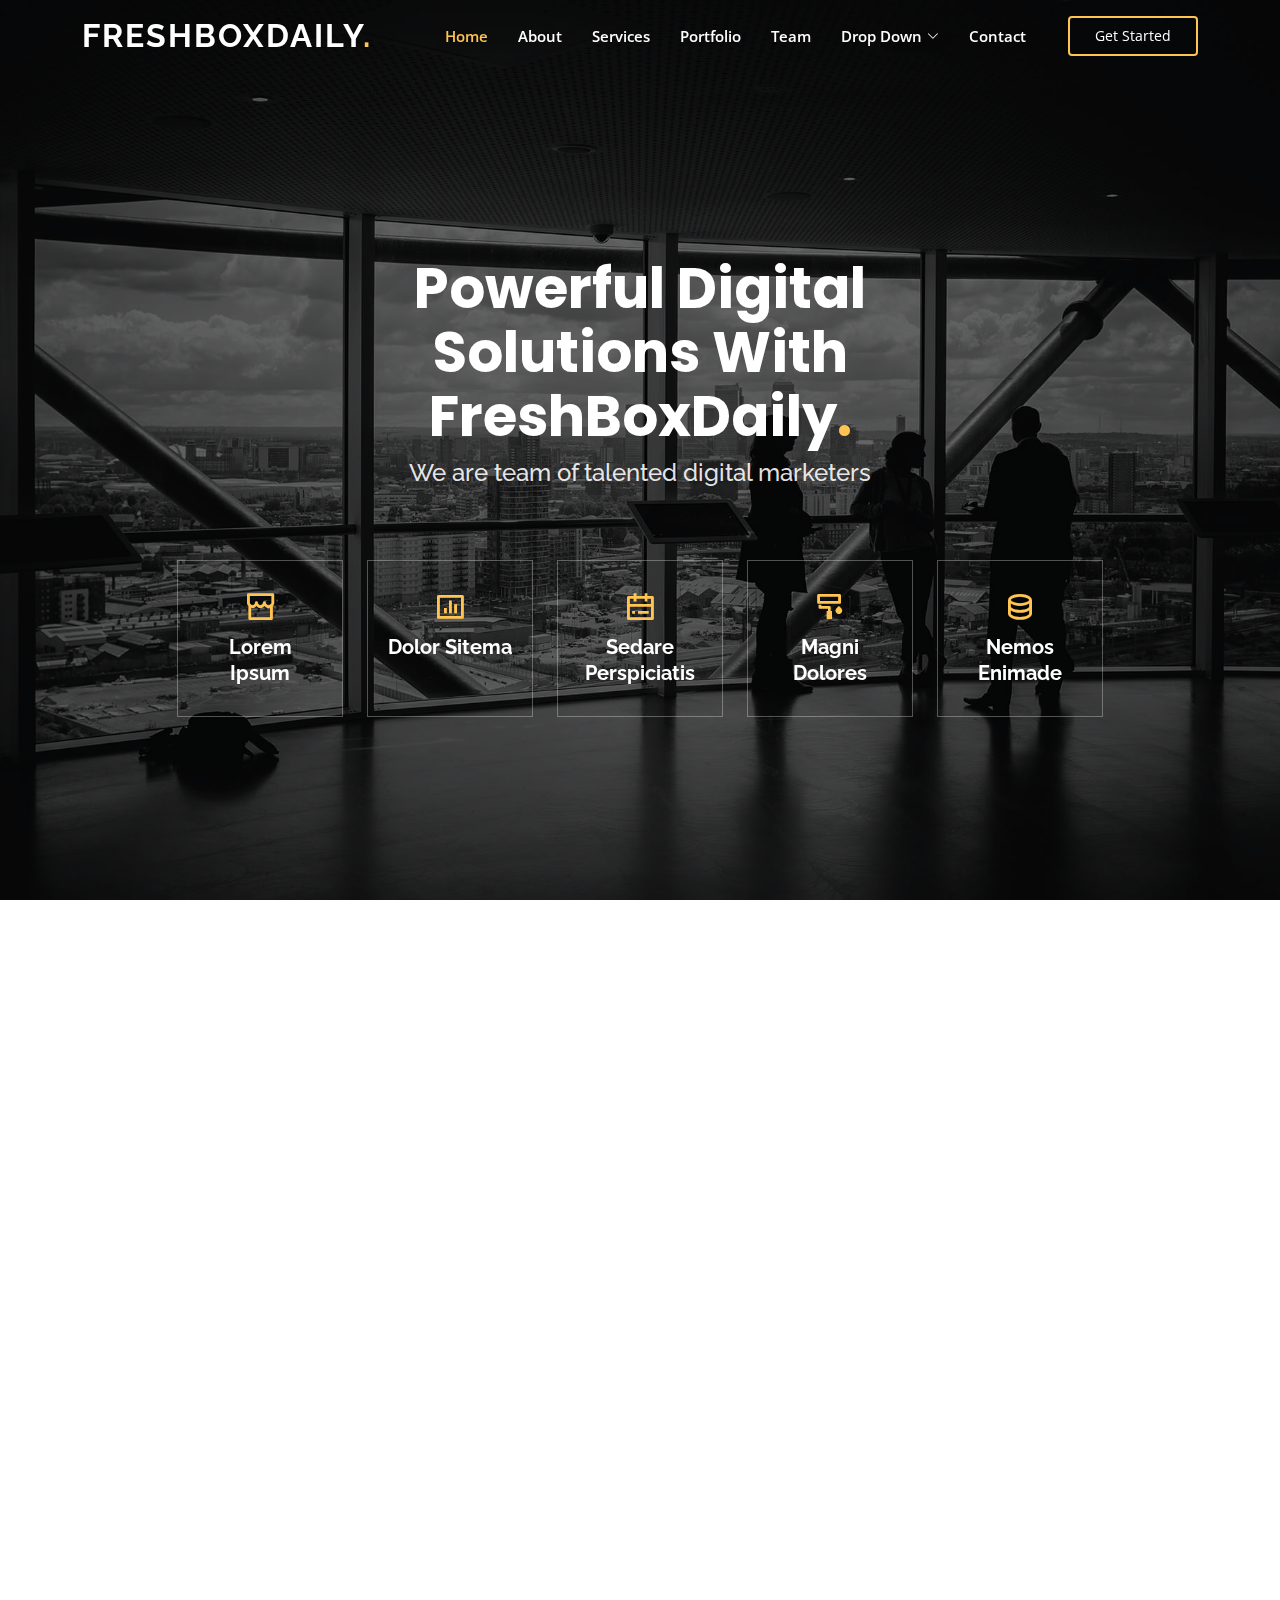
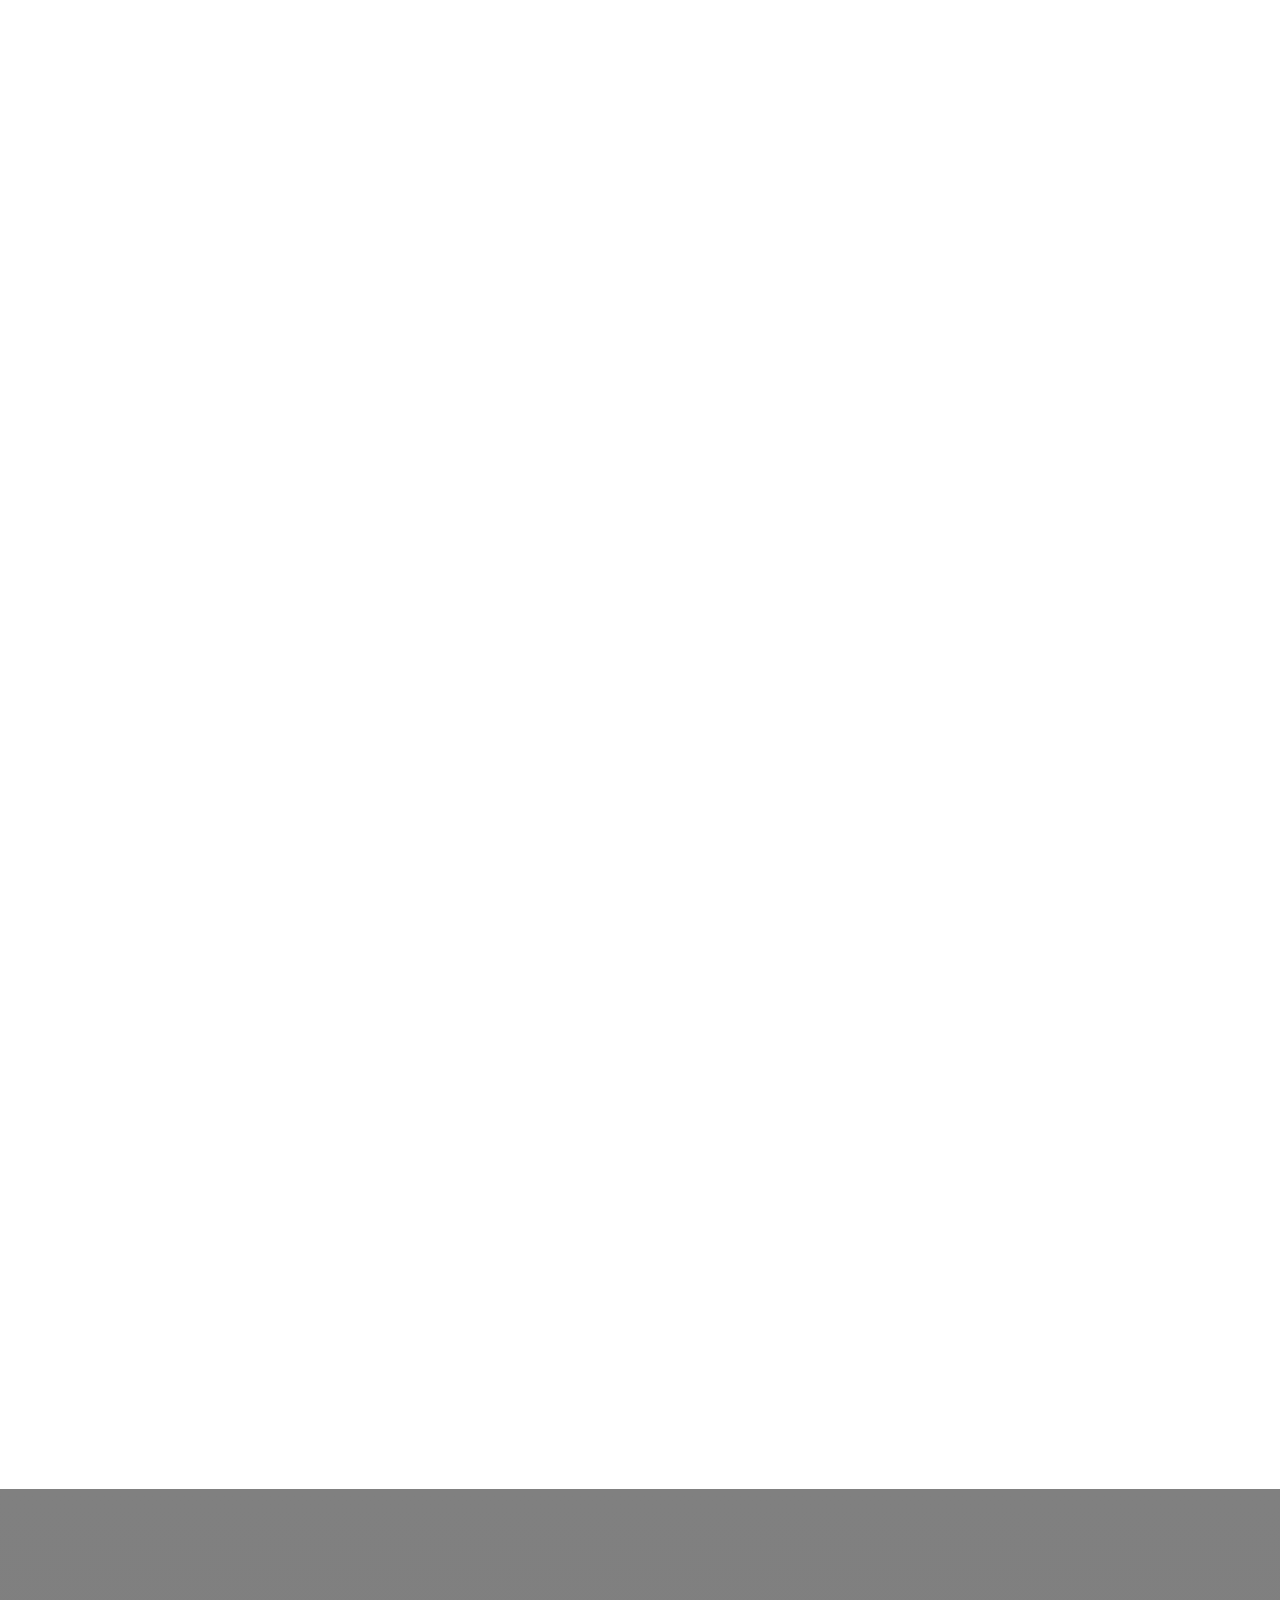
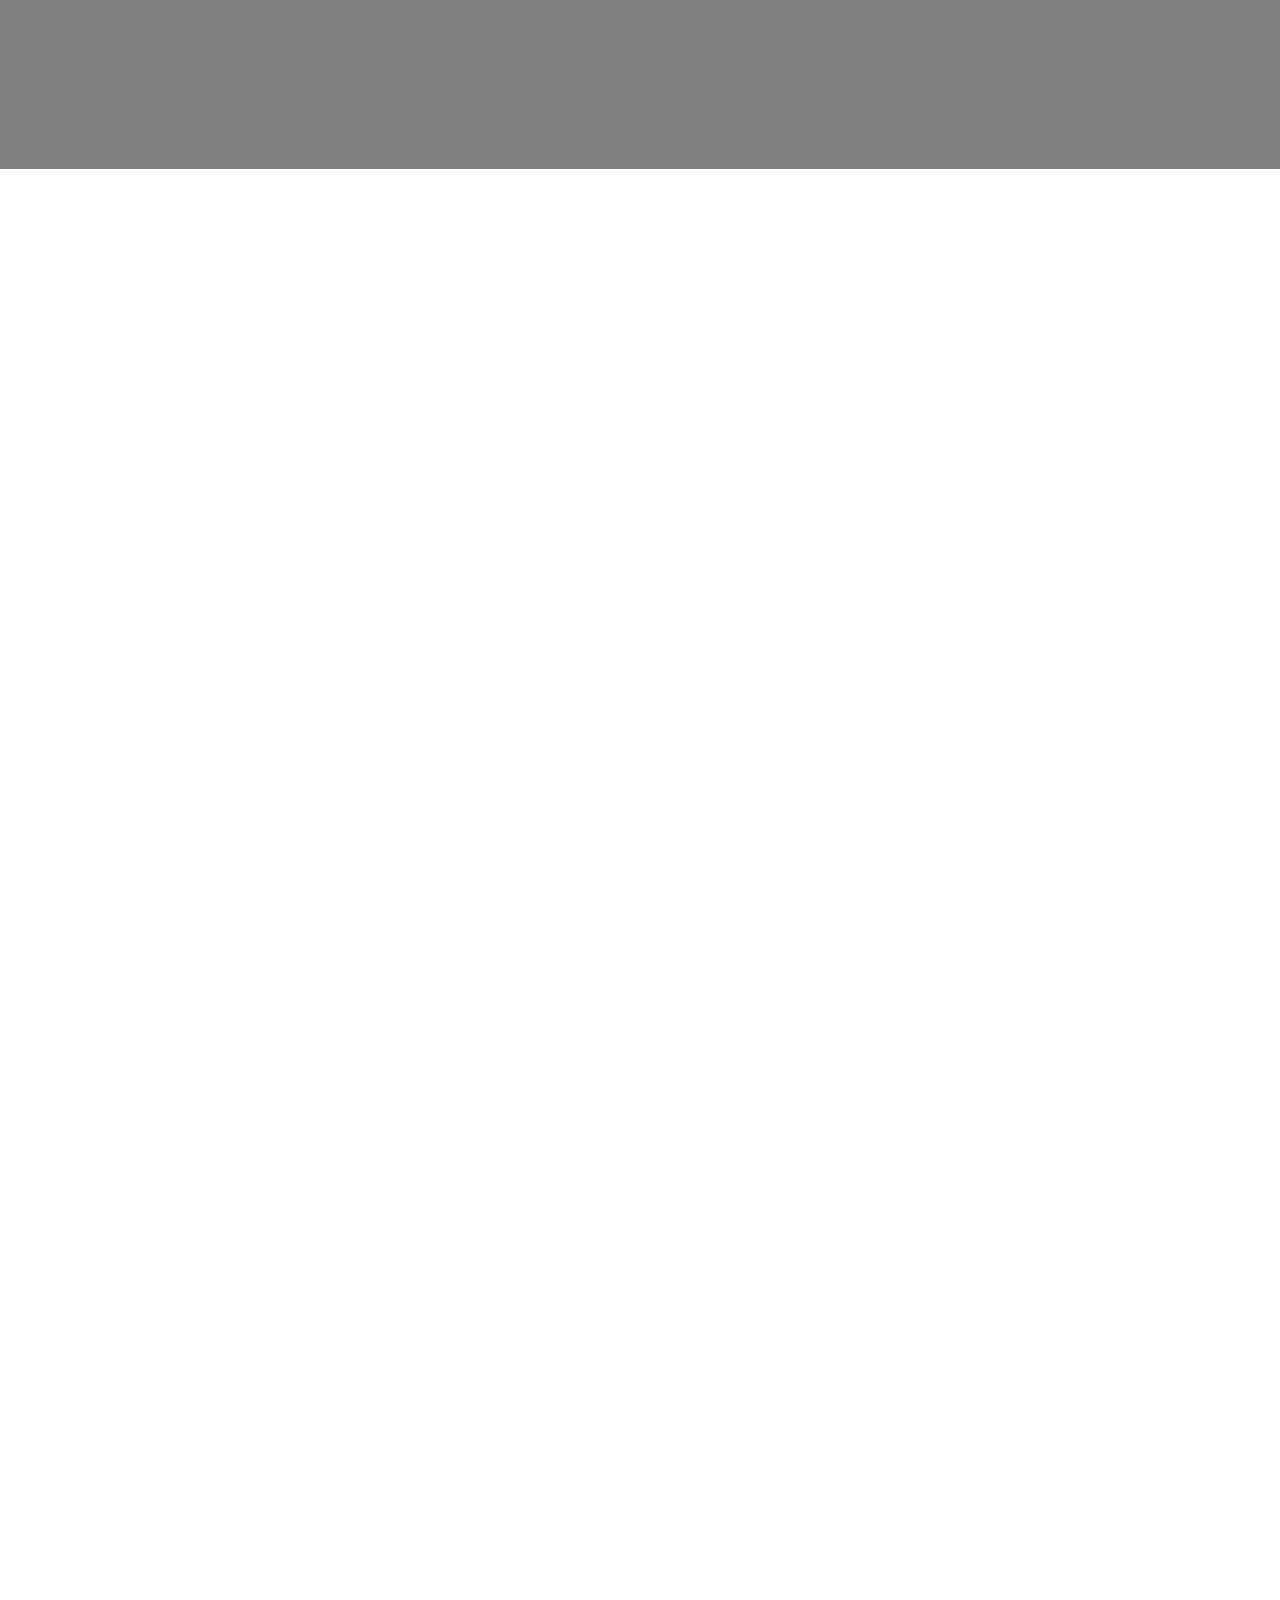
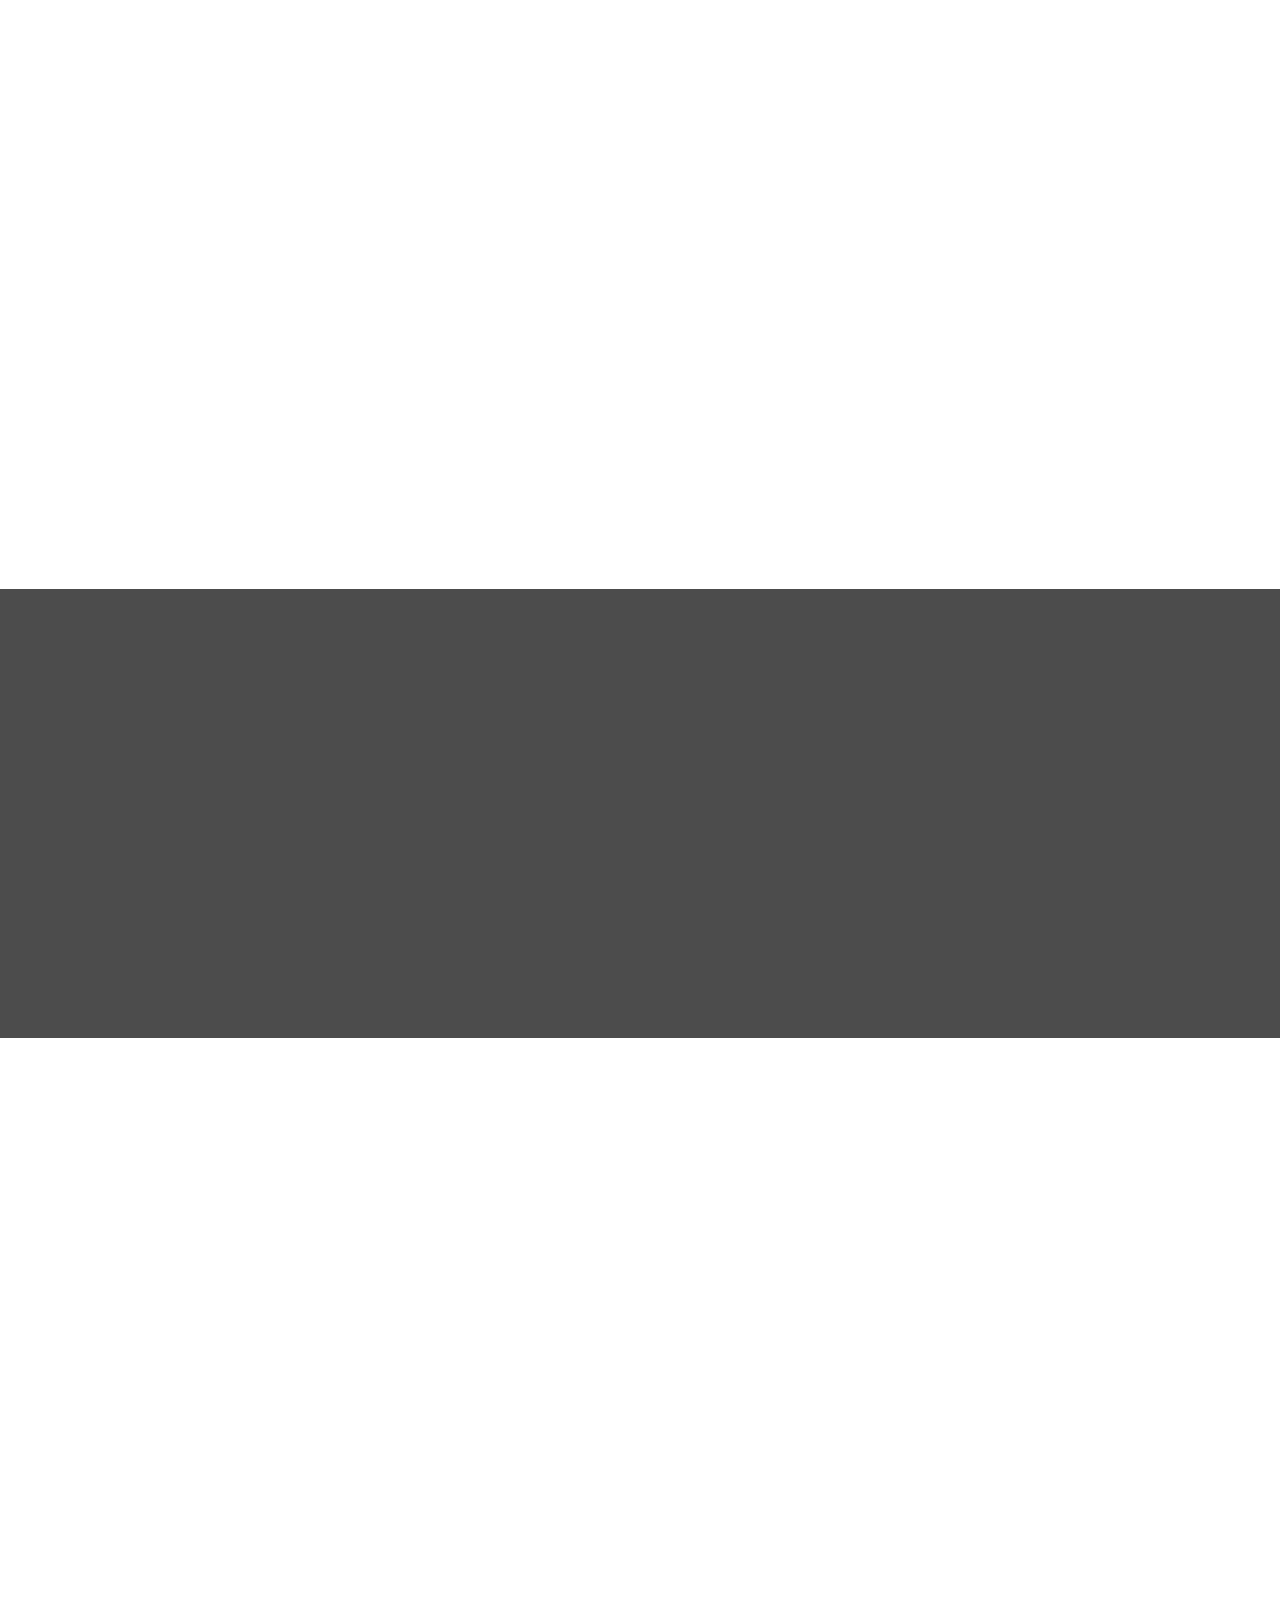
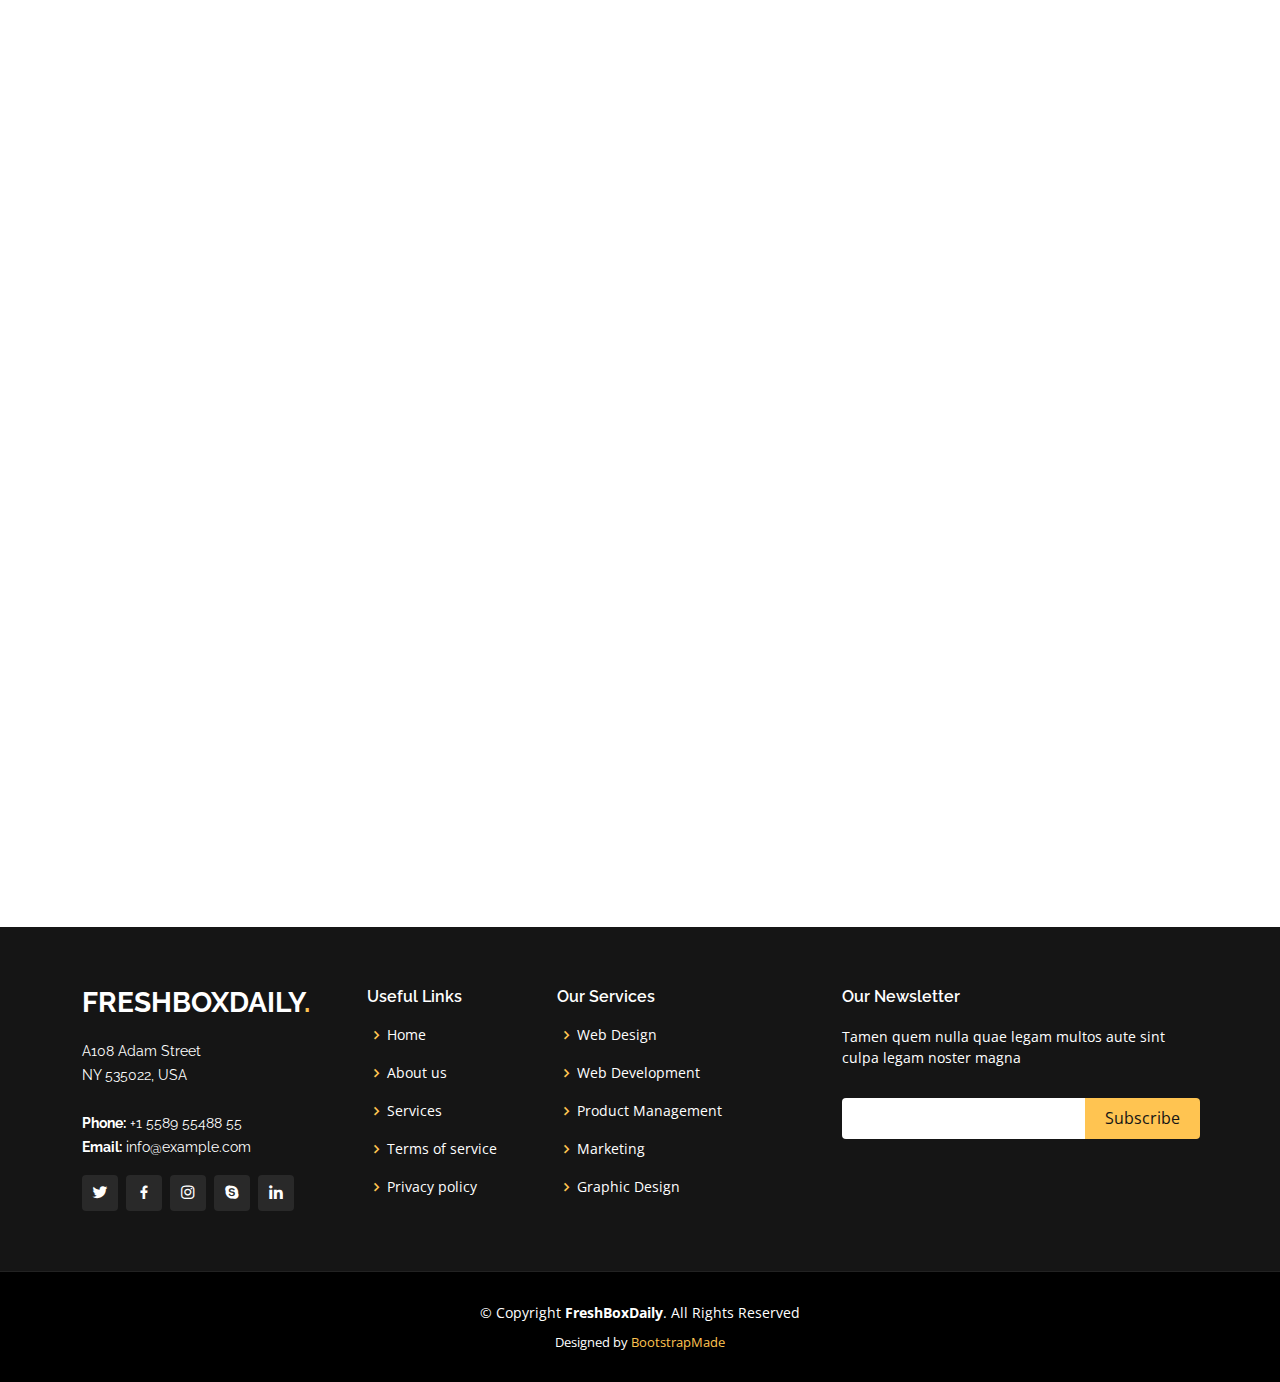
==== commit 0c430f18: "site name change" ====
--- a/index.html
+++ b/index.html
@@ -5,7 +5,7 @@
   <meta charset="utf-8">
   <meta content="width=device-width, initial-scale=1.0" name="viewport">
 
-  <title>Gp Bootstrap Template - Index</title>
+  <title>FreshBoxDaily Bootstrap Template - Index</title>
   <meta content="" name="description">
   <meta content="" name="keywords">
 
@@ -29,8 +29,8 @@
   <link href="assets/css/style.css" rel="stylesheet">
 
   <!-- =======================================================
-  * Template Name: Gp
-  * Template URL: https://bootstrapmade.com/gp-free-multipurpose-html-bootstrap-template/
+  * Template Name: FreshBoxDaily
+  * Template URL: https://bootstrapmade.com/FreshBoxDaily-free-multipurpose-html-bootstrap-template/
   * Updated: Mar 17 2024 with Bootstrap v5.3.3
   * Author: BootstrapMade.com
   * License: https://bootstrapmade.com/license/
@@ -43,7 +43,7 @@
   <header id="header" class="fixed-top ">
     <div class="container d-flex align-items-center justify-content-lg-between">
 
-      <h1 class="logo me-auto me-lg-0"><a href="index.html">Gp<span>.</span></a></h1>
+      <h1 class="logo me-auto me-lg-0"><a href="index.html">FreshBoxDaily<span>.</span></a></h1>
       <!-- Uncomment below if you prefer to use an image logo -->
       <!-- <a href="index.html" class="logo me-auto me-lg-0"><img src="assets/img/logo.png" alt="" class="img-fluid"></a>-->
 
@@ -87,7 +87,7 @@
 
       <div class="row justify-content-center" data-aos="fade-up" data-aos-delay="150">
         <div class="col-xl-6 col-lg-8">
-          <h1>Powerful Digital Solutions With Gp<span>.</span></h1>
+          <h1>Powerful Digital Solutions With FreshBoxDaily<span>.</span></h1>
           <h2>We are team of talented digital marketers</h2>
         </div>
       </div>
@@ -741,7 +741,7 @@
 
           <div class="col-lg-3 col-md-6">
             <div class="footer-info">
-              <h3>Gp<span>.</span></h3>
+              <h3>FreshBoxDaily<span>.</span></h3>
               <p>
                 A108 Adam Street <br>
                 NY 535022, USA<br><br>
@@ -795,14 +795,13 @@
 
     <div class="container">
       <div class="copyright">
-        &copy; Copyright <strong><span>Gp</span></strong>. All Rights Reserved
+        &copy; Copyright <strong><span>FreshBoxDaily</span></strong>. All Rights Reserved
       </div>
       <div class="credits">
         <!-- All the links in the footer should remain intact. -->
         <!-- You can delete the links only if you purchased the pro version. -->
         <!-- Licensing information: https://bootstrapmade.com/license/ -->
-        <!-- Purchase the pro version with working PHP/AJAX contact form: https://bootstrapmade.com/gp-free-multipurpose-html-bootstrap-template/ -->
-        Designed by <a href="https://bootstrapmade.com/">BootstrapMade</a>
+       Designed by <a href="https://bootstrapmade.com/">BootstrapMade</a>
       </div>
     </div>
   </footer><!-- End Footer -->
